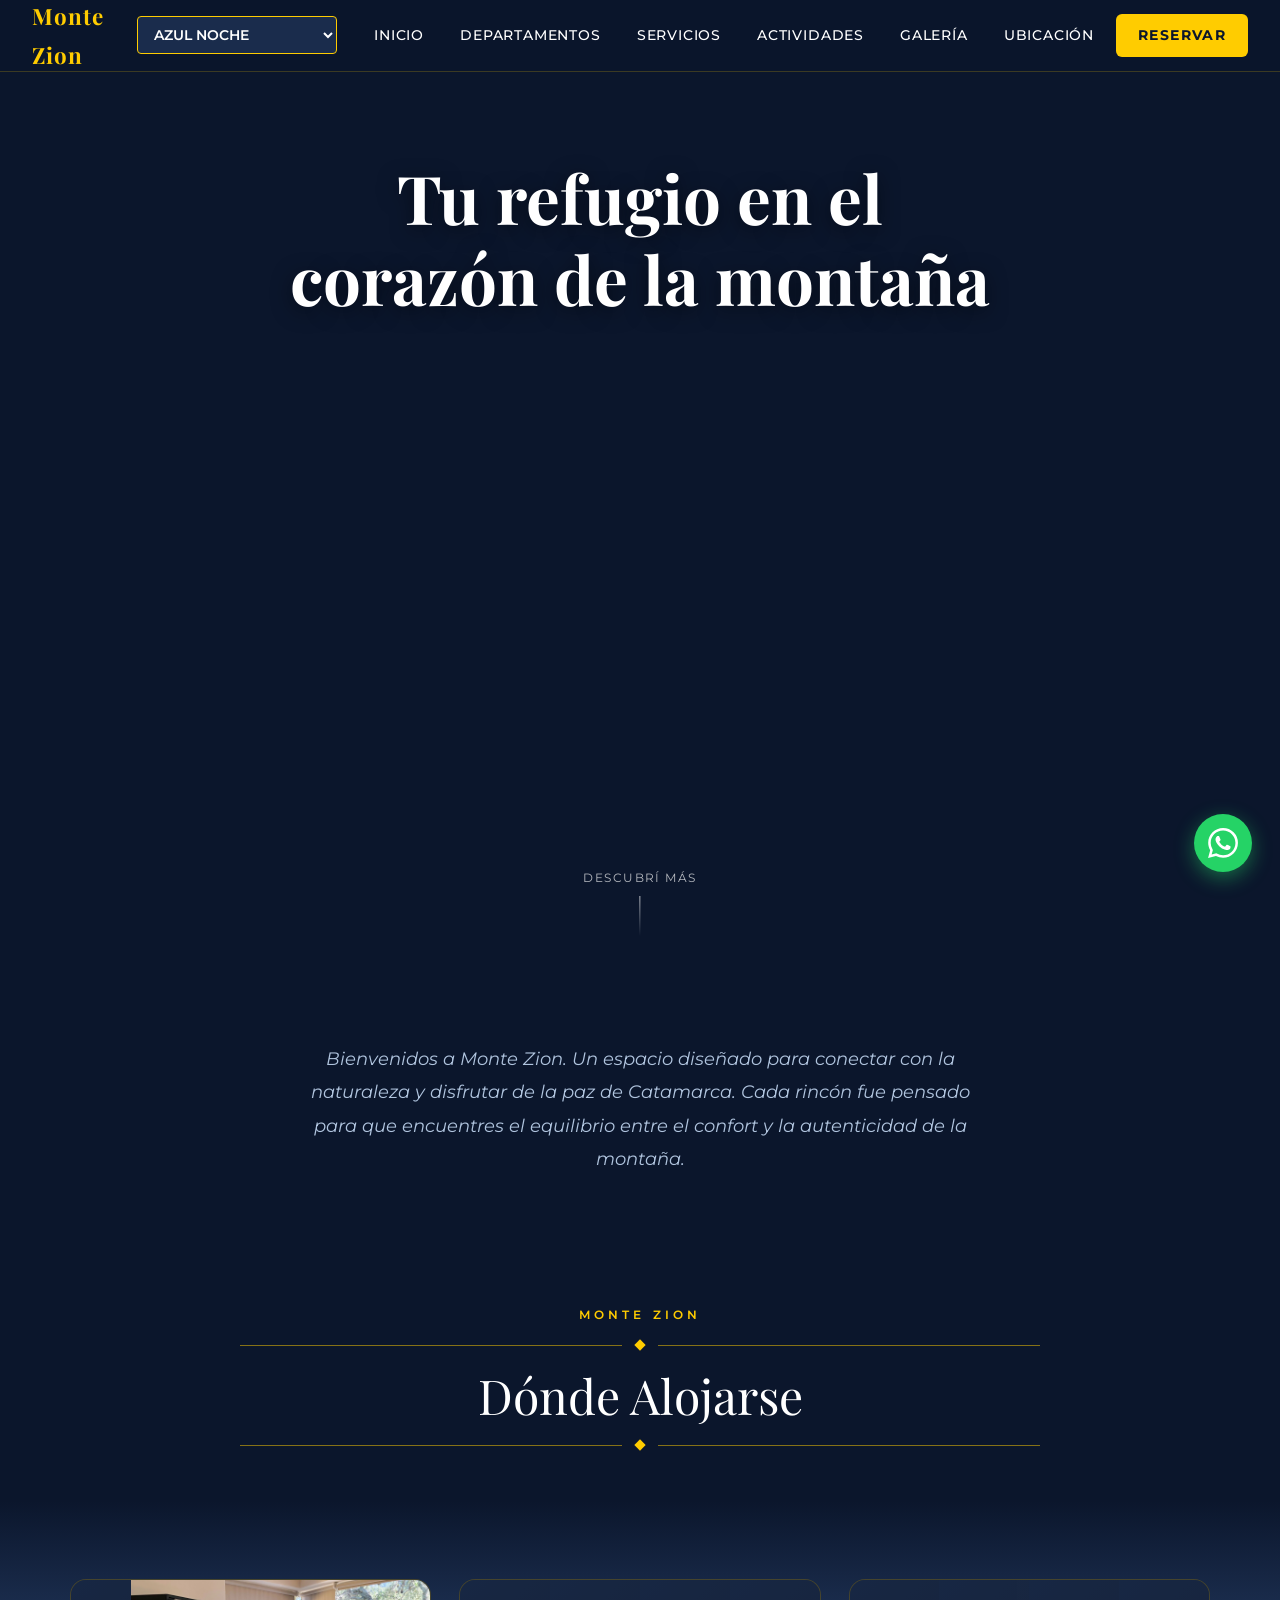
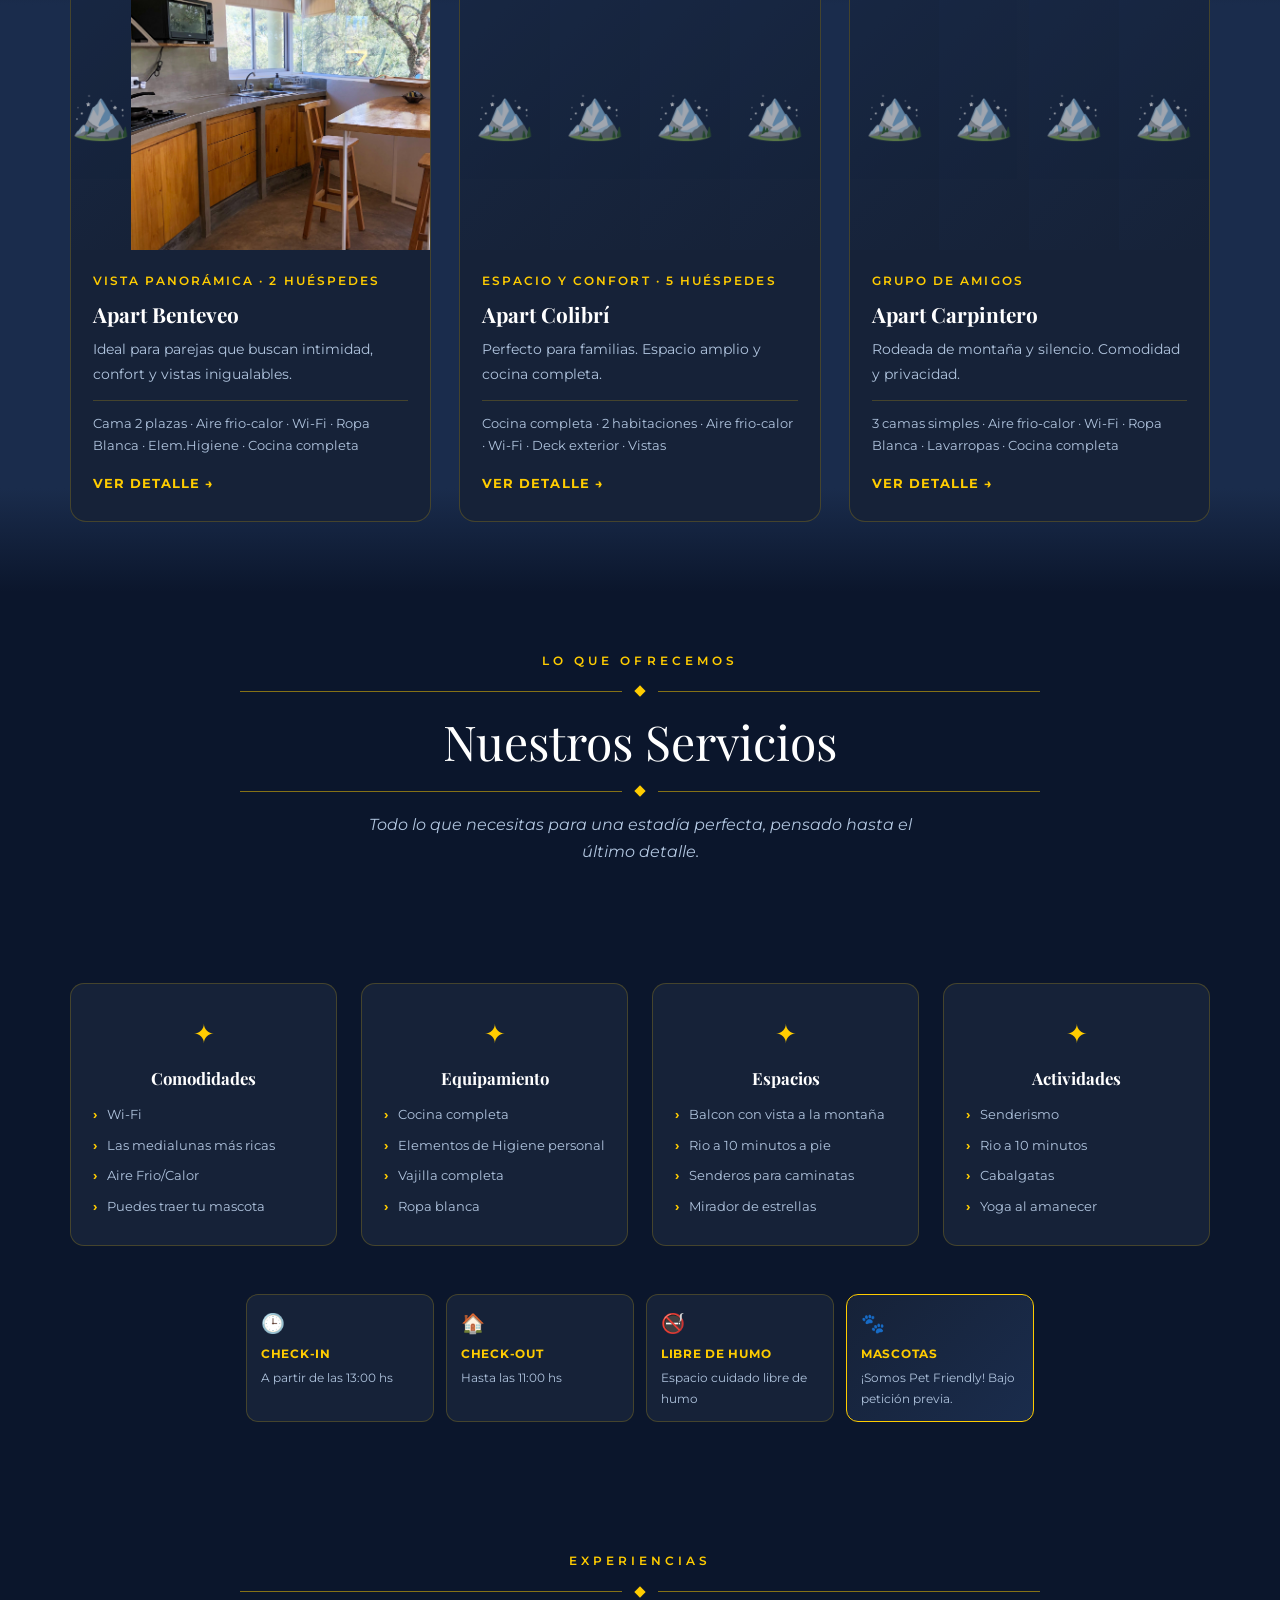
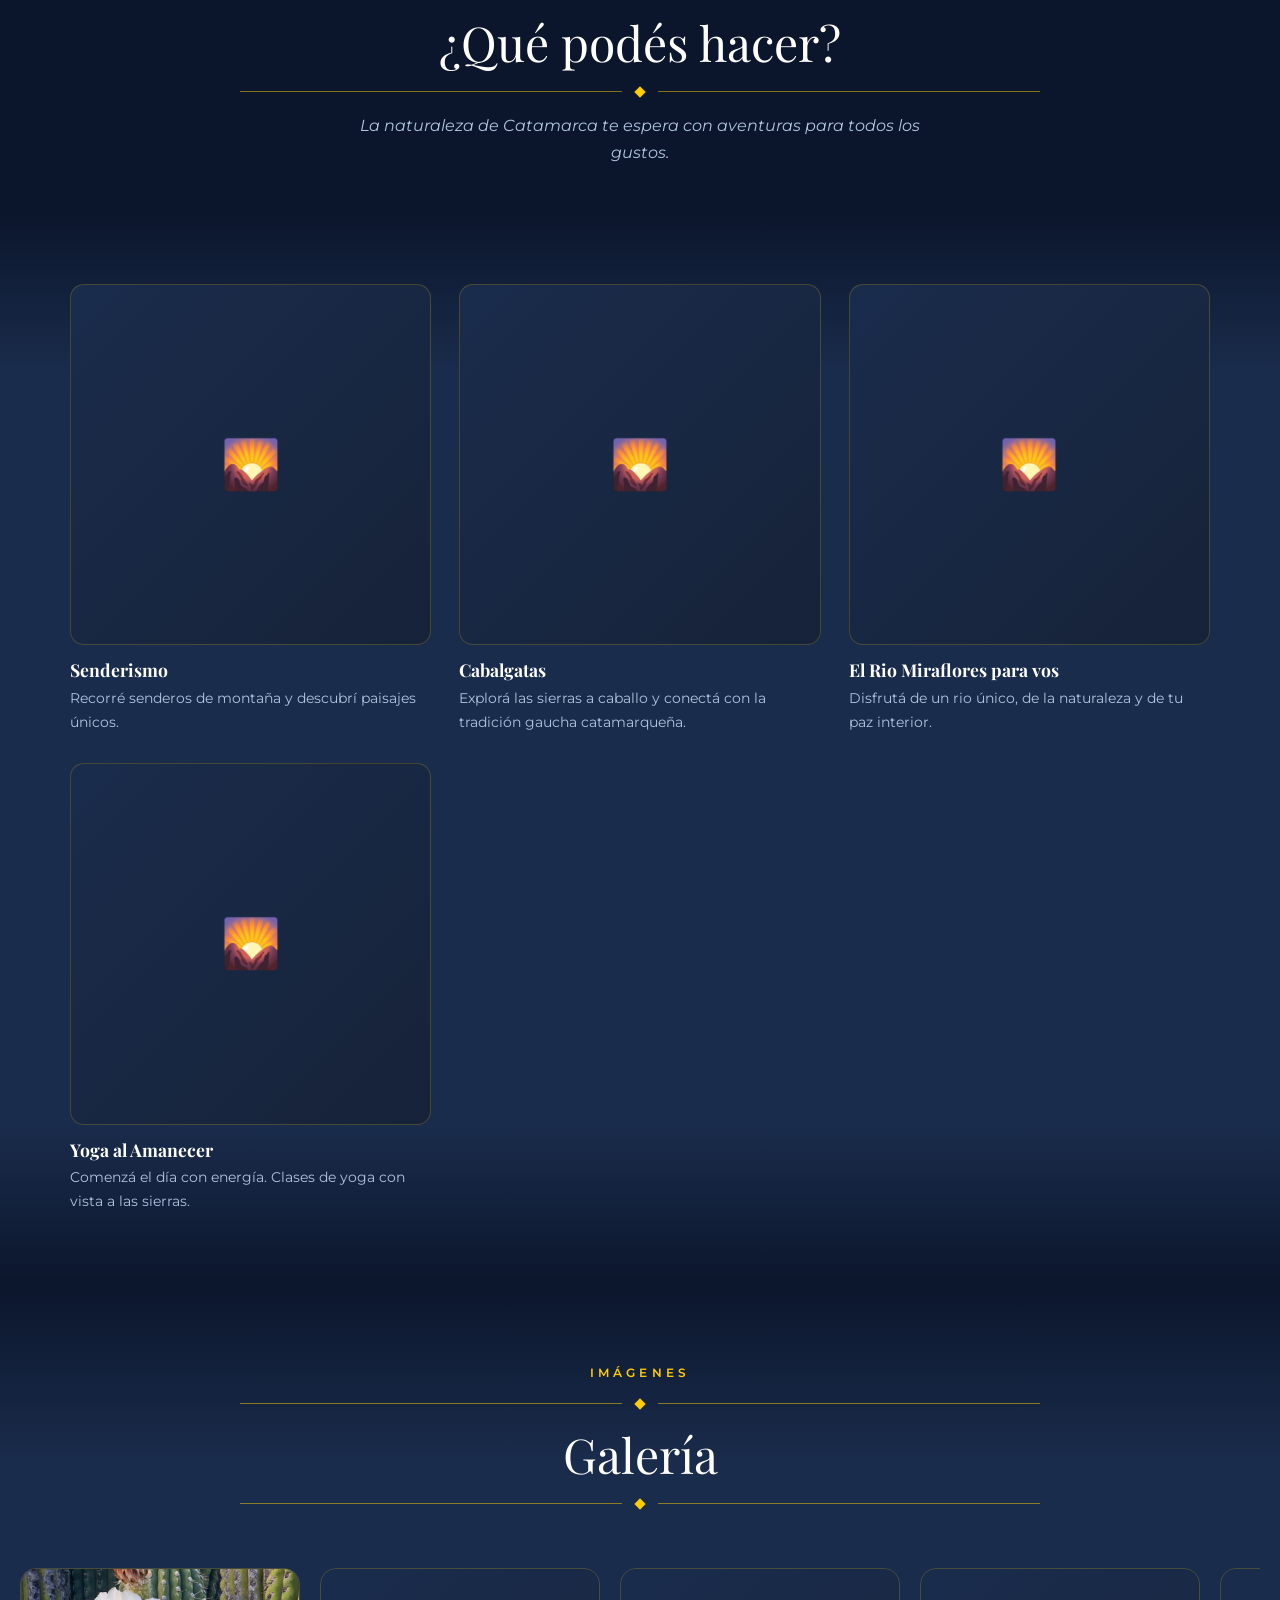
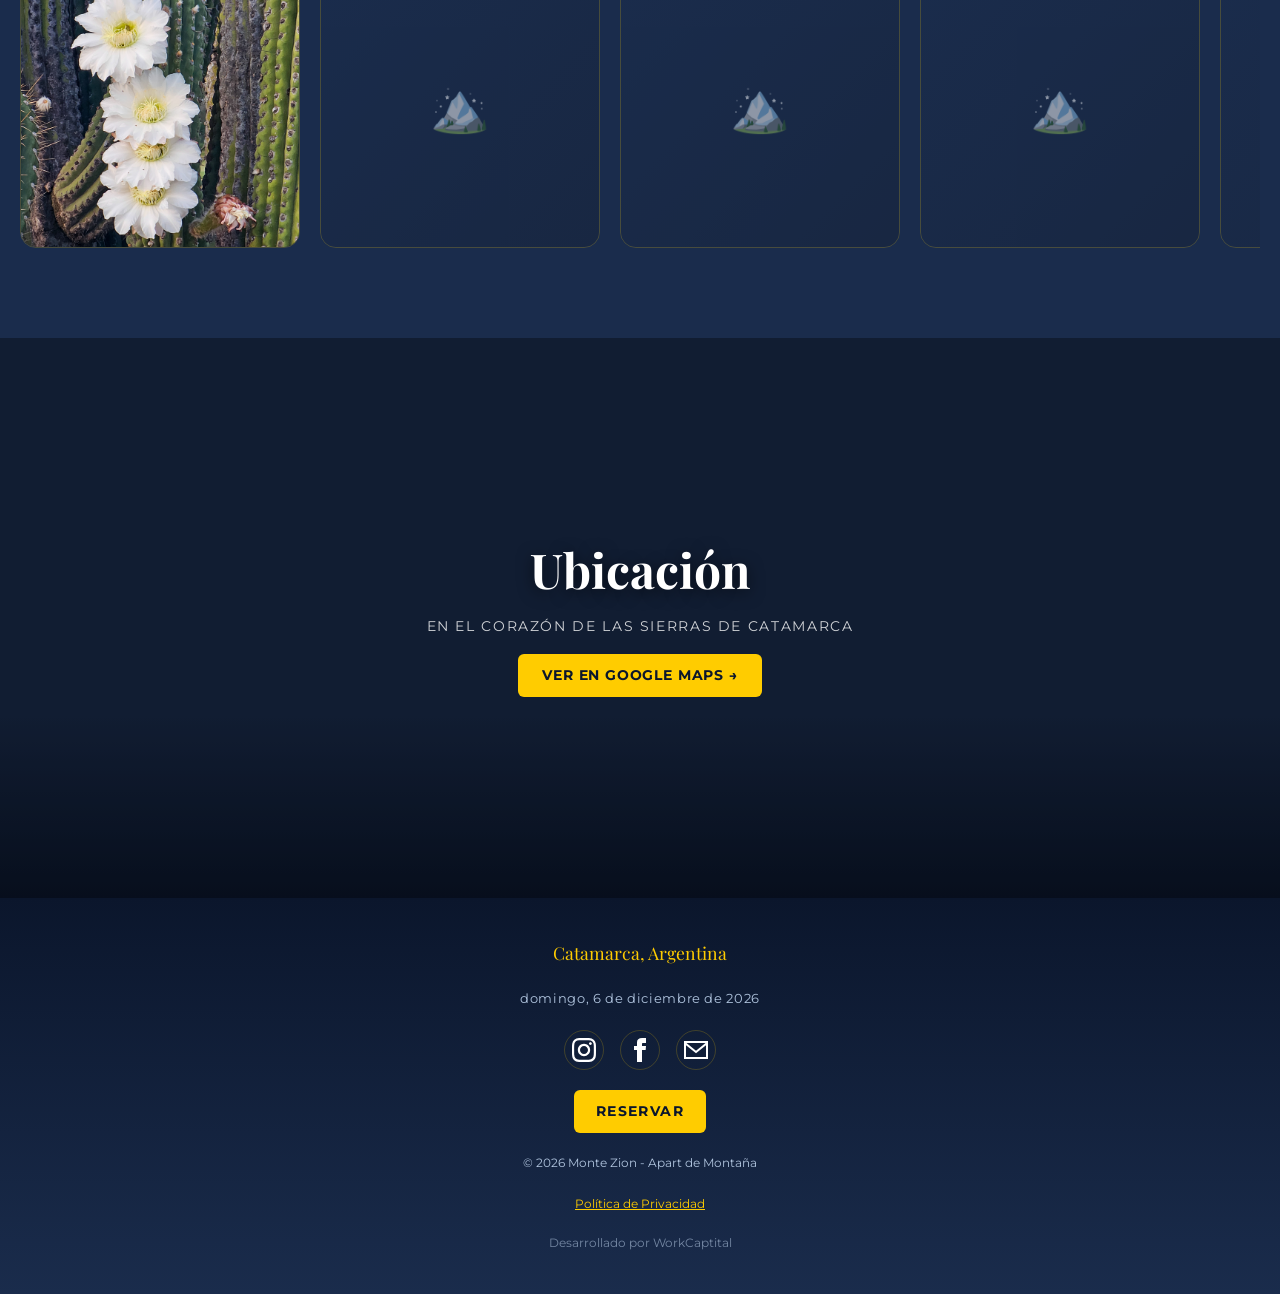
==== index.html @ 9814e6bd "2 commit" ====
<!DOCTYPE html>
<html lang="es">

<head>
    <meta charset="UTF-8">
    <meta name="viewport" content="width=device-width, initial-scale=1.0">
    <!-- SEO y Analytics se inyectan desde config.js -->
    <link rel="stylesheet" href="index.css">
    <script src="config.js"></script>
</head>

<body>

    <!-- ══════════════════════════════
       HEADER FIJO
       ══════════════════════════════ -->
    <header id="header" role="banner">
        <div id="header-logo"></div>
        <a href="#" class="btn-reservar-inline header__mobile-btn" id="header-mobile-reservar"
            aria-label="Reservar">Reservar</a>
        <nav id="header-nav" class="header__nav" role="navigation" aria-label="Menú principal"></nav>
        <button id="header-burger" class="header__burger" aria-label="Abrir menú" aria-expanded="false">
            <span></span><span></span><span></span>
        </button>
    </header>

    <main>

        <!-- ══════════════════════════════
         SECCIÓN 1: HERO VIDEO
         ══════════════════════════════ -->
        <section id="inicio" aria-label="Video principal">
            <video id="hero-video" class="hero__video" autoplay loop muted playsinline aria-hidden="true"></video>
            <script>
                // Acelerador: Inyecta el video milisegundos despues de que el navegador lee la etiqueta, sin esperar al DOM
                const v = document.getElementById('hero-video');
                v.muted = true;
                v.src = (window.innerWidth < 768) ? C.hero.video_mobile_url : C.hero.video_desktop_url;
            </script>
            <div class="hero__overlay" aria-hidden="true"></div>
            <div class="hero__content">
                <h1 id="hero-text" class="hero__text-rotativo" aria-live="polite"></h1>
            </div>
            <div class="hero__scroll-cta" aria-hidden="true">Descubrí más</div>
        </section>

        <!-- ══════════════════════════════
         SECCIÓN 2: MENSAJE BIENVENIDA
         ══════════════════════════════ -->
        <section class="section" aria-labelledby="bienvenida-titulo">
            <div class="container" style="text-align:center; max-width:700px;">
                <p id="bienvenida-mensaje"
                    style="font-size:1.1rem; color:var(--color-texto-secundario); line-height:1.9; font-style:italic;">
                </p>
            </div>
        </section>

        <!-- ══════════════════════════════
         SEPARADOR + SECCIÓN 3: APARTAMENTOS
         ══════════════════════════════ -->
        <div class="separator">
            <span class="separator__eyebrow">Monte Zion</span>
            <div class="separator__lines">
                <div class="separator__lines-diamond"></div>
            </div>
            <h2 id="bienvenida-titulo" class="separator__title"></h2>
            <div class="separator__lines">
                <div class="separator__lines-diamond"></div>
            </div>
        </div>

        <section id="apartamentos" class="section section--alt" aria-label="Nuestros apartamentos">
            <div class="container">
                <div id="apartamentos-grid" class="apartments-grid"></div>
            </div>
        </section>

        <!-- ══════════════════════════════
         SEPARADOR + SECCIÓN 4: SERVICIOS
         ══════════════════════════════ -->
        <div class="separator">
            <span class="separator__eyebrow">Lo que ofrecemos</span>
            <div class="separator__lines">
                <div class="separator__lines-diamond"></div>
            </div>
            <h2 id="servicios-titulo" class="separator__title"></h2>
            <div class="separator__lines">
                <div class="separator__lines-diamond"></div>
            </div>
            <p id="servicios-subtitulo" class="separator__subtitle"></p>
        </div>

        <section id="servicios" class="section" aria-label="Servicios">
            <div class="container">
                <div id="servicios-grid" class="services-grid"></div>
                <div id="logistica-grid" class="logistics-grid"></div>
            </div>
        </section>

        <!-- ══════════════════════════════
         SEPARADOR + SECCIÓN 5: QUÉ HACER
         ══════════════════════════════ -->
        <div class="separator">
            <span class="separator__eyebrow">Experiencias</span>
            <div class="separator__lines">
                <div class="separator__lines-diamond"></div>
            </div>
            <h2 id="quehacer-titulo" class="separator__title"></h2>
            <div class="separator__lines">
                <div class="separator__lines-diamond"></div>
            </div>
            <p id="quehacer-subtitulo" class="separator__subtitle"></p>
        </div>

        <section id="actividades" class="section section--alt" aria-label="Actividades">
            <div class="container">
                <div id="quehacer-grid" class="activities-grid"></div>
            </div>
        </section>

        <!-- ══════════════════════════════
         SECCIÓN 6: GALERÍA Y UBICACIÓN
         ══════════════════════════════ -->
        <div class="section--alt" style="padding-top: 20px;">
            <div class="separator">
                <span class="separator__eyebrow">Imágenes</span>
                <div class="separator__lines">
                    <div class="separator__lines-diamond"></div>
                </div>
                <h2 id="galeria-titulo" class="separator__title"></h2>
                <div class="separator__lines">
                    <div class="separator__lines-diamond"></div>
                </div>
            </div>

            <section id="galeria" class="section" style="padding-top:0;" aria-label="Galería de fotos">
                <div class="gallery-track-wrapper">
                    <div id="galeria-track" class="gallery-track"></div>
                </div>
            </section>

            <!-- ══════════════════════════════
         SECCIÓN 7: UBICACIÓN
         ══════════════════════════════ -->
            <section id="ubicacion" aria-label="Ubicación">
                <div id="ubicacion-wrapper" class="location-wrapper" role="link" tabindex="0"
                    aria-label="Ver en Google Maps">
                    <video id="ubicacion-video" class="location-video" autoplay loop muted playsinline
                        aria-hidden="true">
                        <source src="" type="video/mp4">
                    </video>
                    <div class="location-overlay">
                        <h2 id="ubicacion-titulo" class="location-overlay__title"></h2>
                        <p id="ubicacion-subtitulo" class="location-overlay__sub"></p>
                        <a id="ubicacion-cta" class="location-overlay__cta" href="#" target="_blank"
                            rel="noopener noreferrer"></a>
                    </div>
                </div>
            </section>
        </div>

    </main>

    <!-- ══════════════════════════════
       FOOTER
       ══════════════════════════════ -->
    <footer id="footer" role="contentinfo">
        <div class="footer__inner">
            <p class="footer__city" id="footer-ciudad"></p>
            <p class="footer__date" id="footer-fecha"></p>
            <div class="footer__socials" id="footer-socials"></div>
            <div class="footer__actions">
                <a href="#" class="btn-reservar-inline btn-reservar" id="footer-reservar">Reservar</a>
            </div>
            <p class="footer__copyright" id="footer-copyright"></p>
            <a href="#" class="footer__privacy" id="footer-privacidad"></a>
            <p class="footer__dev" id="footer-dev"></p>
        </div>
    </footer>

    <!-- ══════════════════════════════
       WHATSAPP FLOTANTE
       ══════════════════════════════ -->
    <a id="whatsapp-fab" href="#" target="_blank" rel="noopener noreferrer" aria-label="Escribinos por WhatsApp"></a>

    <!-- Scripts al final -->
    <script src="js/app.js"></script>

</body>

</html>
---- index.css ----
/* ============================================================
   MONTE ZION - APART DE MONTAÑA
   DESIGN SYSTEM — index.css
   ============================================================
   Variables CSS se asignan dinámicamente desde config.js en :root
   según la paleta activa. Este archivo solo define las reglas que
   consumen esas variables.
   ============================================================ */

/* ── GOOGLE FONTS (se cargan también por JS para el tema Atardecer) ── */
@import url('https://fonts.googleapis.com/css2?family=Playfair+Display:ital,wght@0,400;0,700;1,400&family=Lora:ital,wght@0,400;0,600;1,400&family=Montserrat:wght@300;400;500;600;700&family=Quicksand:wght@400;500;600;700&display=swap');

/* ── RESET & BASE ─────────────────────────────────────────── */
*,
*::before,
*::after {
  box-sizing: border-box;
  margin: 0;
  padding: 0;
}

html {
  scroll-behavior: smooth;
  scroll-padding-top: 80px;
}

body {
  background-color: var(--color-fondo-general);
  color: var(--color-texto-principal);
  font-family: var(--fuente-cuerpo);
  line-height: 1.7;
  overflow-x: hidden;
  transition: background-color 0.4s ease, color 0.4s ease;
}

img {
  display: block;
  max-width: 100%;
  height: auto;
}

a {
  text-decoration: none;
  color: inherit;
}

ul {
  list-style: none;
}

/* ── TIPOGRAFÍA ───────────────────────────────────────────── */
h1,
h2,
h3,
h4 {
  font-family: var(--fuente-titulos);
  line-height: 1.25;
  color: var(--color-texto-principal);
}

.text-accent {
  color: var(--color-acento);
}

.text-secondary {
  color: var(--color-texto-secundario);
}

/* ── SEPARADOR NEMACOLIN ──────────────────────────────────── */
.separator {
  display: flex;
  flex-direction: column;
  align-items: center;
  gap: 12px;
  padding: 60px 20px 48px;
  text-align: center;
}

.separator__eyebrow {
  font-family: var(--fuente-cuerpo);
  font-size: 0.72rem;
  font-weight: 600;
  letter-spacing: 0.35em;
  text-transform: uppercase;
  color: var(--color-acento);
}

.separator__title {
  font-family: var(--fuente-titulos);
  font-size: clamp(1.8rem, 4vw, 3rem);
  font-weight: 400;
  color: var(--color-texto-principal);
}

.separator__lines {
  display: flex;
  align-items: center;
  gap: 14px;
  width: 100%;
  max-width: 800px;
  margin: 4px 0;
}

@media (max-width: 768px) {
  .separator__lines {
    max-width: 320px;
  }
}

.separator__lines::before,
.separator__lines::after {
  content: '';
  flex: 1;
  height: 1px;
  background: var(--color-separador-linea);
  opacity: 0.5;
}

.separator__lines-diamond {
  width: 8px;
  height: 8px;
  background: var(--color-acento);
  transform: rotate(45deg);
  flex-shrink: 0;
}

.separator__subtitle {
  max-width: 560px;
  font-size: 1rem;
  color: var(--color-texto-secundario);
  font-style: italic;
}

/* ── SECCIÓN GENÉRICA ─────────────────────────────────────── */
.section {
  padding: 70px 20px;
}

.section--alt {
  background: linear-gradient(to bottom,
      var(--color-fondo-general) 0%,
      var(--color-fondo-secundario) 15%,
      var(--color-fondo-secundario) 85%,
      var(--color-fondo-general) 100%);
}

.container {
  max-width: 1180px;
  margin: 0 auto;
  padding: 0 20px;
}

/* ═══════════════════════════════════════════════════════════
   HEADER
   ═══════════════════════════════════════════════════════════ */
#header {
  position: fixed;
  top: 0;
  left: 0;
  right: 0;
  z-index: 1000;
  background: var(--color-header-bg);
  backdrop-filter: blur(12px);
  -webkit-backdrop-filter: blur(12px);
  border-bottom: 1px solid var(--color-borde);
  padding: 0 32px;
  height: 72px;
  display: flex;
  align-items: center;
  justify-content: space-between;
  transition: all 0.3s ease;
}

#header.scrolled {
  box-shadow: 0 4px 30px rgba(0, 0, 0, 0.4);
}

.header__logo {
  height: 66px;
  width: auto;
  object-fit: contain;
  cursor: pointer;
  transition: opacity 0.2s;
}

.header__logo:hover {
  opacity: 0.85;
}

.header__logo-text {
  font-family: var(--fuente-titulos);
  font-size: 1.4rem;
  font-weight: 700;
  color: var(--color-acento);
  letter-spacing: 0.04em;
}

.header__nav {
  display: flex;
  align-items: center;
  gap: 8px;
}

.nav__link {
  font-size: 0.85rem;
  font-weight: 500;
  letter-spacing: 0.06em;
  text-transform: uppercase;
  color: var(--color-texto-principal);
  padding: 8px 14px;
  border-radius: 4px;
  transition: color 0.2s, background 0.2s;
  white-space: nowrap;
}

.nav__link:hover {
  color: var(--color-acento);
  background: rgba(255, 255, 255, 0.05);
}

/* ── BOTÓN RESERVAR (con animación de respiro) ───────────── */
.btn-reservar,
.btn-reservar-inline {
  position: relative;
  overflow: hidden;
  display: inline-flex;
  align-items: center;
  justify-content: center;
  gap: 8px;
  font-family: var(--fuente-cuerpo);
  font-size: 0.85rem;
  font-weight: 700;
  letter-spacing: 0.1em;
  text-transform: uppercase;
  color: var(--color-boton-reserva-texto) !important;
  background: var(--color-boton-reserva-fondo);
  border: none;
  border-radius: 6px;
  padding: 10px 22px;
  cursor: pointer;
  text-decoration: none;
  transition: transform 0.2s ease, background 0.2s ease, box-shadow 0.2s;
  /* Animación pulse (latido whatsapp) */
  animation: wa-pulse-reserve 2.8s infinite;
}

/* Efecto de brillo (shimmer) que recorre el botón */
.btn-reservar::after,
.btn-reservar-inline::after {
  content: '';
  position: absolute;
  top: 0;
  left: -100%;
  width: 60%;
  height: 100%;
  background: linear-gradient(90deg,
      transparent 0%,
      rgba(255, 255, 255, 0.4) 50%,
      transparent 100%);
  animation: btn-shimmer 3.5s infinite;
  pointer-events: none;
}

.header__mobile-btn {
  display: none;
}

.btn-reservar:hover,
.btn-reservar-inline:hover {
  transform: translateY(-2px) scale(1.03);
  background: var(--color-acento-hover);
  animation: none;
  box-shadow: 0 8px 25px var(--color-boton-reserva-glow);
}

@keyframes wa-pulse-reserve {
  0% {
    box-shadow: 0 0 0 0 var(--color-boton-reserva-glow);
  }

  60% {
    box-shadow: 0 0 0 20px rgba(0, 0, 0, 0);
  }

  100% {
    box-shadow: 0 0 0 0 rgba(0, 0, 0, 0);
  }
}

@keyframes btn-shimmer {
  0% {
    left: -100%;
  }

  20% {
    left: 160%;
  }

  100% {
    left: 160%;
  }
}

/* ── Botón genérico secundario ───────────────────────────── */
.btn-secondary {
  display: inline-flex;
  align-items: center;
  gap: 8px;
  font-family: var(--fuente-cuerpo);
  font-size: 0.9rem;
  font-weight: 600;
  letter-spacing: 0.05em;
  color: var(--color-acento);
  background: transparent;
  border: 1.5px solid var(--color-acento);
  border-radius: 6px;
  padding: 10px 24px;
  cursor: pointer;
  text-decoration: none;
  transition: all 0.2s ease;
}

.btn-secondary:hover {
  background: var(--color-acento);
  color: var(--color-boton-reserva-texto);
  transform: translateY(-2px);
}

/* ── Hamburger (mobile) ───────────────────────────────────── */
.header__burger {
  display: none;
  flex-direction: column;
  gap: 5px;
  cursor: pointer;
  padding: 4px;
  background: none;
  border: none;
}

.header__burger span {
  display: block;
  width: 26px;
  height: 2px;
  background: var(--color-acento);
  border-radius: 2px;
  transition: all 0.3s;
}


/* ═══════════════════════════════════════════════════════════
   HERO VIDEO
   ═══════════════════════════════════════════════════════════ */
#inicio {
  position: relative;
  height: 100svh;
  min-height: 560px;
  overflow: hidden;
  display: flex;
  align-items: center;
  justify-content: center;
}

.hero__video {
  position: absolute;
  inset: 0;
  width: 100%;
  height: 100%;
  object-fit: cover;
  z-index: 0;
}

.hero__overlay {
  position: absolute;
  inset: 0;
  background: var(--color-overlay-hero);
  z-index: 1;
}

.hero__content {
  position: absolute;
  top: 85px;
  left: 50%;
  transform: translateX(-50%);
  width: 100%;
  z-index: 2;
  text-align: center;
  padding: 0 20px;
  max-width: 760px;
}

.hero__text-rotativo {
  font-family: var(--fuente-titulos);
  font-size: clamp(2rem, 6vw, 4.2rem);
  font-weight: 700;
  color: #ffffff;
  text-shadow: 0 4px 20px rgba(0, 0, 0, 0.5);
  line-height: 1.2;
  opacity: 0;
  transition: opacity 0.8s ease;
}

.hero__text-rotativo.visible {
  opacity: 1;
}

.hero__scroll-cta {
  position: absolute;
  bottom: 36px;
  left: 50%;
  transform: translateX(-50%);
  z-index: 2;
  display: flex;
  flex-direction: column;
  align-items: center;
  gap: 8px;
  color: rgba(255, 255, 255, 0.7);
  font-size: 0.75rem;
  letter-spacing: 0.12em;
  text-transform: uppercase;
  animation: hero-bounce 2s infinite;
}

.hero__scroll-cta::after {
  content: '';
  width: 1px;
  height: 40px;
  background: linear-gradient(to bottom, rgba(255, 255, 255, 0.7), transparent);
}

@keyframes hero-bounce {

  0%,
  100% {
    transform: translateX(-50%) translateY(0);
  }

  50% {
    transform: translateX(-50%) translateY(6px);
  }
}


/* ═══════════════════════════════════════════════════════════
   TARJETAS APARTAMENTOS
   ═══════════════════════════════════════════════════════════ */
.apartments-grid {
  display: grid;
  grid-template-columns: repeat(3, 1fr);
  gap: 28px;
  margin-top: 8px;
}

.apartment-card {
  background: var(--color-fondo-tarjeta);
  border-radius: 16px;
  overflow: hidden;
  border: 1px solid var(--color-borde);
  cursor: pointer;
  transition: transform 0.3s ease, box-shadow 0.3s ease;
  display: flex;
  flex-direction: column;
  text-decoration: none;
  color: inherit;
}

.apartment-card:hover {
  transform: translateY(-8px);
  box-shadow: 0 24px 60px rgba(0, 0, 0, 0.35);
}

.apartment-card__photo {
  width: 100%;
  aspect-ratio: 4 / 3;
  object-fit: cover;
  flex-shrink: 0;
}

.apartment-card__gallery {
  width: 100%;
  aspect-ratio: 4 / 3;
  overflow: hidden;
  position: relative;
  flex-shrink: 0;
}

.apartment-card__gallery-track {
  display: flex;
  height: 100%;
  transition: transform 0.5s ease-in-out;
}

.apartment-card__gallery-photo {
  flex: 0 0 100%;
  width: 100%;
  height: 100%;
  object-fit: cover;
}

.apartment-card__photo-placeholder {
  width: 100%;
  aspect-ratio: 4 / 3;
  background: linear-gradient(135deg, var(--color-fondo-secundario), var(--color-fondo-tarjeta));
  display: flex;
  align-items: center;
  justify-content: center;
  font-size: 3rem;
  opacity: 0.6;
}

.apartment-card__body {
  padding: 22px 22px 26px;
  flex: 1;
  display: flex;
  flex-direction: column;
  gap: 10px;
}

.apartment-card__subtitle {
  font-size: 0.72rem;
  font-weight: 600;
  letter-spacing: 0.18em;
  text-transform: uppercase;
  color: var(--color-acento);
}

.apartment-card__title {
  font-family: var(--fuente-titulos);
  font-size: 1.3rem;
  font-weight: 700;
  color: var(--color-texto-principal);
}

.apartment-card__desc {
  font-size: 0.9rem;
  color: var(--color-texto-secundario);
  flex: 1;
}

.apartment-card__amenities {
  font-size: 0.8rem;
  color: var(--color-texto-secundario);
  border-top: 1px solid var(--color-borde);
  padding-top: 12px;
  margin-top: 4px;
}

.apartment-card__cta {
  display: inline-flex;
  align-items: center;
  gap: 6px;
  font-size: 0.8rem;
  font-weight: 700;
  letter-spacing: 0.08em;
  text-transform: uppercase;
  color: var(--color-acento);
  margin-top: 6px;
  transition: gap 0.2s;
}

.apartment-card:hover .apartment-card__cta {
  gap: 10px;
}


/* ═══════════════════════════════════════════════════════════
   SERVICIOS
   ═══════════════════════════════════════════════════════════ */
.services-grid {
  display: grid;
  grid-template-columns: repeat(4, 1fr);
  gap: 24px;
  margin-bottom: 48px;
}

.service-card {
  background: var(--color-fondo-tarjeta);
  border: 1px solid var(--color-borde);
  border-radius: 14px;
  padding: 28px 22px;
  text-align: center;
  transition: transform 0.3s, box-shadow 0.3s;
}

.service-card:hover {
  transform: translateY(-5px);
  box-shadow: 0 16px 40px rgba(0, 0, 0, 0.25);
}

.service-card__icon {
  font-size: 1.6rem;
  color: var(--color-acento);
  margin-bottom: 12px;
  letter-spacing: -0.05em;
}

.service-card__title {
  font-family: var(--fuente-titulos);
  font-size: 1.05rem;
  margin-bottom: 14px;
  color: var(--color-texto-principal);
}

.service-card__list {
  display: flex;
  flex-direction: column;
  gap: 8px;
}

.service-card__item {
  position: relative;
  font-size: 0.83rem;
  color: var(--color-texto-secundario);
  padding-left: 14px;
  text-align: left;
}

.service-card__item::before {
  content: '›';
  position: absolute;
  left: 0;
  color: var(--color-acento);
  font-weight: 700;
}

/* micro-tarjetas logísticas */
.logistics-grid {
  display: flex;
  justify-content: center;
  flex-wrap: wrap;
  gap: 12px;
  max-width: 800px;
  margin: 40px auto 0;
}

.logistics-card {
  background: var(--color-fondo-tarjeta);
  border: 1px solid var(--color-borde);
  border-radius: 12px;
  padding: 12px 14px;
  display: flex;
  flex-direction: column;
  gap: 4px;
  transition: transform 0.2s;
  flex: 0 1 calc(25% - 12px);
  min-width: 140px;
}

.logistics-card:hover {
  transform: translateY(-3px);
}

.logistics-card--pet {
  border-color: var(--color-acento);
  background: linear-gradient(135deg, var(--color-fondo-tarjeta), var(--color-fondo-secundario));
}

.logistics-card__icon {
  font-size: 1.2rem;
}

.logistics-card__title {
  font-weight: 700;
  font-size: 0.75rem;
  color: var(--color-acento);
  text-transform: uppercase;
  letter-spacing: 0.06em;
}

.logistics-card__text {
  font-size: 0.75rem;
  color: var(--color-texto-secundario);
}


/* ═══════════════════════════════════════════════════════════
   QUÉ HACER
   ═══════════════════════════════════════════════════════════ */
.activities-grid {
  display: grid;
  grid-template-columns: repeat(3, 1fr);
  gap: 28px;
}

.activity-card {
  display: flex;
  flex-direction: column;
  gap: 14px;
}

.activity-card__photo {
  width: 100%;
  aspect-ratio: 1 / 1;
  object-fit: cover;
  border-radius: 14px;
  border: 1px solid var(--color-borde);
  transition: transform 0.3s, box-shadow 0.3s;
}

.activity-card:hover .activity-card__photo {
  transform: scale(1.02);
  box-shadow: 0 16px 40px rgba(0, 0, 0, 0.3);
}

.activity-card__photo-placeholder {
  width: 100%;
  aspect-ratio: 1 / 1;
  background: linear-gradient(135deg, var(--color-fondo-secundario), var(--color-fondo-tarjeta));
  border-radius: 14px;
  display: flex;
  align-items: center;
  justify-content: center;
  font-size: 3rem;
  border: 1px solid var(--color-borde);
}

.activity-card__title {
  font-family: var(--fuente-titulos);
  font-size: 1.1rem;
}

.activity-card__desc {
  font-size: 0.88rem;
  color: var(--color-texto-secundario);
  margin-top: -8px;
}


/* ═══════════════════════════════════════════════════════════
   GALERÍA (scroll horizontal circular)
   ═══════════════════════════════════════════════════════════ */
.gallery-track-wrapper {
  position: relative;
  overflow: hidden;
  padding: 8px 0 20px;
  cursor: grab;
}

.gallery-track-wrapper:active {
  cursor: grabbing;
}

.gallery-track {
  display: flex;
  gap: 20px;
  animation: gallery-scroll 30s linear infinite;
  width: max-content;
}

.gallery-track-wrapper:hover .gallery-track {
  animation-play-state: paused;
}

@keyframes gallery-scroll {
  0% {
    transform: translateX(0);
  }

  100% {
    transform: translateX(-50%);
  }
}

.gallery-card {
  flex-shrink: 0;
  width: 280px;
  height: 280px;
  border-radius: 16px;
  overflow: hidden;
  border: 1px solid var(--color-borde);
  transition: transform 0.3s, box-shadow 0.3s;
  cursor: pointer;
}

.gallery-card:hover {
  transform: scale(1.04);
  box-shadow: 0 16px 40px rgba(0, 0, 0, 0.35);
}

.gallery-card:active {
  transform: scale(1.06);
}

/* ── Lightbox Galería ── */
.lightbox {
  position: fixed;
  inset: 0;
  background: var(--color-header-bg);
  z-index: 99999;
  display: flex;
  align-items: center;
  justify-content: center;
  opacity: 0;
  pointer-events: none;
  transition: opacity 0.3s;
}

.lightbox.open {
  opacity: 1;
  pointer-events: all;
  backdrop-filter: blur(10px);
}

.lightbox img {
  max-width: 90%;
  max-height: 90vh;
  border-radius: 8px;
  object-fit: contain;
  box-shadow: 0 10px 40px rgba(0, 0, 0, 0.8);
}

.lightbox-close {
  position: absolute;
  top: 20px;
  right: 30px;
  font-size: 40px;
  color: var(--color-texto-principal);
  cursor: pointer;
  line-height: 1;
  z-index: 2;
}

.gallery-card img,
.gallery-card__placeholder {
  width: 100%;
  height: 100%;
  object-fit: cover;
}

.gallery-card__placeholder {
  background: linear-gradient(135deg, var(--color-fondo-secundario), var(--color-fondo-tarjeta));
  display: flex;
  align-items: center;
  justify-content: center;
  font-size: 3rem;
  opacity: 0.5;
}


/* ═══════════════════════════════════════════════════════════
   UBICACIÓN
   ═══════════════════════════════════════════════════════════ */
#ubicacion {
  padding: 0;
}

.location-wrapper {
  position: relative;
  width: 100%;
  aspect-ratio: 16 / 7;
  overflow: hidden;
  cursor: pointer;
}

.location-video {
  width: 100%;
  height: 100%;
  object-fit: cover;
  display: block;
}

.location-overlay {
  position: absolute;
  inset: 0;
  background: rgba(0, 0, 0, 0.35);
  display: flex;
  flex-direction: column;
  align-items: center;
  justify-content: center;
  gap: 16px;
  transition: background 0.3s;
}

.location-overlay:hover {
  background: rgba(0, 0, 0, 0.5);
}

.location-overlay__title {
  font-family: var(--fuente-titulos);
  font-size: clamp(1.6rem, 4vw, 3rem);
  color: #fff;
  text-shadow: 0 3px 16px rgba(0, 0, 0, 0.6);
  text-align: center;
}

.location-overlay__sub {
  font-size: 0.85rem;
  letter-spacing: 0.12em;
  text-transform: uppercase;
  color: rgba(255, 255, 255, 0.8);
}

.location-overlay__cta {
  display: inline-flex;
  align-items: center;
  gap: 8px;
  background: var(--color-boton-reserva-fondo);
  color: var(--color-boton-reserva-texto);
  font-weight: 700;
  font-size: 0.85rem;
  padding: 10px 24px;
  border-radius: 6px;
  letter-spacing: 0.06em;
  text-transform: uppercase;
  transition: transform 0.2s, box-shadow 0.2s;
}

.location-overlay__cta:hover {
  transform: translateY(-2px);
  box-shadow: 0 8px 24px var(--color-boton-reserva-glow);
}

/* Location placeholder (quando no hay video) */
.location-placeholder {
  width: 100%;
  aspect-ratio: 16 / 7;
  background: radial-gradient(ellipse at center, var(--color-fondo-secundario), var(--color-fondo-general));
  position: relative;
  cursor: pointer;
  overflow: hidden;
  display: flex;
  align-items: center;
  justify-content: center;
}


/* ═══════════════════════════════════════════════════════════
   FOOTER
   ═══════════════════════════════════════════════════════════ */
#footer {
  background: linear-gradient(to bottom, var(--color-fondo-general) 0%, var(--color-fondo-secundario) 100%);
  padding: 60px 20px 40px;
  border-top: none;
  padding: 40px 20px;
}

.footer__inner {
  max-width: 1180px;
  margin: 0 auto;
  display: flex;
  flex-direction: column;
  align-items: center;
  gap: 20px;
  text-align: center;
}

.footer__city {
  font-family: var(--fuente-titulos);
  font-size: 1.1rem;
  color: var(--color-acento);
}

.footer__date {
  font-size: 0.8rem;
  color: var(--color-texto-secundario);
  letter-spacing: 0.05em;
}

.footer__socials {
  display: flex;
  align-items: center;
  gap: 16px;
}

.footer__social-link {
  width: 40px;
  height: 40px;
  border-radius: 50%;
  border: 1.5px solid var(--color-borde);
  display: flex;
  align-items: center;
  justify-content: center;
  font-size: 1.1rem;
  color: var(--color-texto-principal);
  transition: all 0.2s;
}

.footer__social-link:hover {
  border-color: var(--color-acento);
  color: var(--color-acento);
  transform: translateY(-2px);
}

.footer__actions {
  display: flex;
  align-items: center;
  gap: 14px;
  flex-wrap: wrap;
  justify-content: center;
}

.footer__copyright {
  font-size: 0.75rem;
  color: var(--color-texto-secundario);
}

.footer__dev {
  font-size: 0.72rem;
  color: var(--color-texto-secundario);
  opacity: 0.6;
}

.footer__privacy {
  font-size: 0.78rem;
  color: var(--color-acento);
  text-decoration: underline;
  transition: opacity 0.2s;
}

.footer__privacy:hover {
  opacity: 0.75;
}


/* ═══════════════════════════════════════════════════════════
   BOTÓN WHATSAPP FLOTANTE
   ═══════════════════════════════════════════════════════════ */
#whatsapp-fab {
  position: fixed;
  bottom: 28px;
  right: 28px;
  z-index: 999;
  width: 58px;
  height: 58px;
  border-radius: 50%;
  background: #25D366;
  display: flex;
  align-items: center;
  justify-content: center;
  box-shadow: 0 6px 20px rgba(37, 211, 102, 0.45);
  transition: transform 0.2s, box-shadow 0.2s;
  text-decoration: none;
  animation: wa-pulse 2.8s infinite;
}

#whatsapp-fab:hover {
  transform: scale(1.1);
  box-shadow: 0 10px 30px rgba(37, 211, 102, 0.6);
  animation: none;
}

#whatsapp-fab svg {
  width: 30px;
  height: 30px;
  fill: #ffffff;
}

@keyframes wa-pulse {
  0% {
    box-shadow: 0 0 0 0 rgba(37, 211, 102, 0.5);
  }

  60% {
    box-shadow: 0 0 0 14px rgba(37, 211, 102, 0);
  }

  100% {
    box-shadow: 0 0 0 0 rgba(37, 211, 102, 0);
  }
}

@media (max-width: 768px) {
  #whatsapp-fab {
    width: 48px;
    height: 48px;
    bottom: 20px;
    right: 20px;
  }

  #whatsapp-fab svg {
    width: 24px;
    height: 24px;
  }
}


/* ═══════════════════════════════════════════════════════════
   PÁGINA DETALLE APARTAMENTO
   ═══════════════════════════════════════════════════════════ */
.detail-hero {
  position: relative;
  height: 65vh;
  min-height: 420px;
  overflow: hidden;
  display: flex;
  align-items: flex-end;
}

.detail-hero__photo {
  position: absolute;
  inset: 0;
  width: 100%;
  height: 100%;
  object-fit: cover;
}

.detail-hero__overlay {
  position: absolute;
  inset: 0;
  background: linear-gradient(to top, rgba(0, 0, 0, 0.75) 0%, transparent 55%);
}

.detail-hero__content {
  position: relative;
  z-index: 1;
  padding: 40px 48px;
  color: #fff;
  width: 100%;
}

.detail-hero__eyebrow {
  font-size: 0.72rem;
  letter-spacing: 0.25em;
  text-transform: uppercase;
  color: var(--color-acento);
  margin-bottom: 10px;
}

.detail-hero__title {
  font-family: var(--fuente-titulos);
  font-size: clamp(2rem, 5vw, 3.5rem);
  font-weight: 700;
  text-shadow: 0 3px 12px rgba(0, 0, 0, 0.5);
}

.detail-section {
  padding: 70px 48px;
  display: grid;
  grid-template-columns: 1fr 1fr;
  gap: 60px;
  align-items: start;
  max-width: 1180px;
  margin: 0 auto;
}

.detail-info {
  display: flex;
  flex-direction: column;
  align-items: flex-start;
  text-align: left;
}

.detail-info__tech {
  display: flex;
  align-items: center;
  gap: 8px;
  font-size: 0.82rem;
  font-weight: 600;
  letter-spacing: 0.06em;
  color: var(--color-acento);
  text-transform: uppercase;
  margin-bottom: 18px;
  padding-bottom: 18px;
  border-bottom: 1px solid var(--color-borde);
}

.detail-info__title {
  font-family: var(--fuente-titulos);
  font-size: clamp(1.6rem, 3vw, 2.4rem);
  margin-bottom: 20px;
}

.detail-info__desc {
  font-size: 1rem;
  color: var(--color-texto-secundario);
  line-height: 1.8;
  margin-bottom: 32px;
}

/* 6-icon grid for apartment detail */
.detail-icons-grid {
  display: grid;
  grid-template-columns: 1fr 1fr;
  gap: 0;
  width: 100%;
}

.detail-icon-item {
  display: flex;
  flex-direction: row;
  align-items: center;
  text-align: left;
  gap: 16px;
  padding: 24px 10px;
  background: transparent;
  border: none;
  border-bottom: 1px solid var(--color-borde);
  border-radius: 0;
  transition: transform 0.2s, background 0.2s;
}

.detail-icon-item:hover {
  transform: translateY(-2px);
  background: rgba(255, 255, 255, 0.05); /* very subtle highlight */
}

.detail-icon-item__icon {
  font-size: 1.8rem;
  flex-shrink: 0;
}

.detail-icon-item__name {
  font-size: 0.85rem;
  font-weight: 600;
  color: var(--color-texto-principal);
}

/* Detail gallery */
.detail-gallery {
  display: grid;
  grid-template-columns: repeat(4, 1fr);
  gap: 12px;
  padding: 0 48px 60px;
  max-width: 1180px;
  margin: 0 auto;
}

.detail-gallery__photo {
  width: 100%;
  aspect-ratio: 1 / 1;
  object-fit: cover;
  border-radius: 10px;
  border: 1px solid var(--color-borde);
  transition: transform 0.3s;
  cursor: zoom-in;
}

.detail-gallery__photo:hover {
  transform: scale(1.04);
}

/* Detail footer CTA */
.detail-footer-cta {
  background: var(--color-fondo-secundario);
  border-top: 1px solid var(--color-borde);
  padding: 32px 20px;
  display: flex;
  align-items: center;
  justify-content: center;
  gap: 20px;
  flex-wrap: wrap;
}


/* ═══════════════════════════════════════════════════════════
   PÁGINA DE RESERVAS
   ═══════════════════════════════════════════════════════════ */
body.page-reservas {
  padding-top: 72px;
  min-height: 100svh;
}

.reservas-header {
  text-align: center;
  padding: 56px 20px 40px;
}

.reservas-header__title {
  font-family: var(--fuente-titulos);
  font-size: clamp(2rem, 5vw, 3rem);
  margin-bottom: 10px;
}

.reservas-header__subtitle {
  color: var(--color-texto-secundario);
  max-width: 500px;
  margin: 0 auto;
}

/* Steps indicator */
.steps-indicator {
  display: flex;
  align-items: center;
  justify-content: center;
  gap: 0;
  margin: 0 auto 48px;
  max-width: 600px;
  padding: 0 20px;
}

.step-dot {
  display: flex;
  flex-direction: column;
  align-items: center;
  gap: 6px;
  flex: 1;
  position: relative;
}

.step-dot__circle {
  width: 36px;
  height: 36px;
  border-radius: 50%;
  border: 2px solid var(--color-borde);
  display: flex;
  align-items: center;
  justify-content: center;
  font-size: 0.8rem;
  font-weight: 700;
  background: var(--color-fondo-tarjeta);
  color: var(--color-texto-secundario);
  transition: all 0.3s;
  position: relative;
  z-index: 1;
}

.step-dot.active .step-dot__circle {
  border-color: var(--color-acento);
  background: var(--color-acento);
  color: var(--color-boton-reserva-texto);
}

.step-dot.done .step-dot__circle {
  border-color: var(--color-acento);
  background: var(--color-acento);
  color: var(--color-boton-reserva-texto);
}

.step-dot__label {
  font-size: 0.7rem;
  text-align: center;
  color: var(--color-texto-secundario);
  letter-spacing: 0.04em;
}

.step-dot.active .step-dot__label {
  color: var(--color-acento);
  font-weight: 600;
}

.step-connector {
  flex: 1;
  height: 2px;
  background: var(--color-borde);
  margin-bottom: 22px;
  transition: background 0.4s;
}

.step-connector.done {
  background: var(--color-acento);
}

/* Step panels */
.step-panel {
  display: none;
  max-width: 960px;
  margin: 0 auto;
  padding: 0 20px 60px;
  animation: fade-in 0.4s ease;
}

.step-panel.active {
  display: block;
}

@keyframes fade-in {
  from {
    opacity: 0;
    transform: translateY(12px);
  }

  to {
    opacity: 1;
    transform: translateY(0);
  }
}

/* Step 1 — apartment cards */
.reserva-apts-grid {
  display: grid;
  grid-template-columns: repeat(3, 1fr);
  gap: 20px;
  margin-bottom: 20px;
}

.reserva-apt-card {
  background: var(--color-fondo-tarjeta);
  border: 2px solid var(--color-borde);
  border-radius: 14px;
  overflow: hidden;
  cursor: pointer;
  transition: border-color 0.25s, transform 0.25s, box-shadow 0.25s;
}

.reserva-apt-card:hover {
  border-color: rgba(255, 204, 0, 0.5);
  transform: translateY(-4px);
}

.reserva-apt-card.selected {
  border-color: var(--color-acento);
  box-shadow: 0 0 0 3px var(--color-boton-reserva-glow);
}

.reserva-apt-card__photo {
  width: 100%;
  aspect-ratio: 4 / 3;
  object-fit: cover;
}

.reserva-apt-card__photo-placeholder {
  width: 100%;
  aspect-ratio: 4 / 3;
  background: linear-gradient(135deg, var(--color-fondo-secundario), var(--color-fondo-tarjeta));
  display: flex;
  align-items: center;
  justify-content: center;
  font-size: 2.5rem;
}

.reserva-apt-card__body {
  padding: 16px 18px;
}

.reserva-apt-card__name {
  font-family: var(--fuente-titulos);
  font-size: 1rem;
  margin-bottom: 6px;
}

.reserva-apt-card__price {
  font-size: 0.85rem;
  color: var(--color-acento);
  font-weight: 700;
}

.reserva-apt-card__cap {
  font-size: 0.77rem;
  color: var(--color-texto-secundario);
  margin-top: 4px;
}

/* Step 2 — details & calendar */
.reserva-step2-grid {
  display: grid;
  grid-template-columns: 1fr 1.4fr;
  gap: 28px;
}

.reserva-price-card {
  background: var(--color-fondo-tarjeta);
  border: 1px solid var(--color-borde);
  border-radius: 14px;
  padding: 26px;
  display: flex;
  flex-direction: column;
  gap: 14px;
}

.reserva-price-card__title {
  font-family: var(--fuente-titulos);
  font-size: 1.1rem;
  padding-bottom: 12px;
  border-bottom: 1px solid var(--color-borde);
}

.reserva-price-card__promo {
  background: rgba(255, 204, 0, 0.1);
  border: 1px solid rgba(255, 204, 0, 0.3);
  border-radius: 8px;
  padding: 10px 14px;
  font-size: 0.82rem;
  color: var(--color-acento);
  font-weight: 600;
}

.reserva-price-card__includes h4 {
  font-size: 0.78rem;
  letter-spacing: 0.1em;
  text-transform: uppercase;
  color: var(--color-texto-secundario);
  margin-bottom: 8px;
}

.reserva-price-card__includes ul li {
  font-size: 0.83rem;
  color: var(--color-texto-secundario);
  padding: 3px 0;
}

.reserva-price-card__includes ul li::before {
  content: '✓ ';
  color: #4caf50;
}

.reserva-price-card__includes ul.not-includes li::before {
  content: '✗ ';
  color: #ef5350;
}

.reserva-calendar-section {
  background: var(--color-fondo-tarjeta);
  border: 1px solid var(--color-borde);
  border-radius: 14px;
  padding: 26px;
}

.reserva-calendar-section h3 {
  font-family: var(--fuente-titulos);
  font-size: 1.1rem;
  margin-bottom: 20px;
}

.guests-selector {
  display: flex;
  align-items: center;
  gap: 14px;
  margin-bottom: 20px;
}

.guests-selector label {
  font-size: 0.9rem;
  font-weight: 600;
}

.guests-selector__controls {
  display: flex;
  align-items: center;
  gap: 10px;
  background: var(--color-fondo-general);
  border: 1px solid var(--color-borde);
  border-radius: 8px;
  padding: 4px 8px;
}

.guests-btn {
  width: 30px;
  height: 30px;
  border: none;
  background: none;
  color: var(--color-acento);
  font-size: 1.2rem;
  font-weight: 700;
  cursor: pointer;
  border-radius: 4px;
  transition: background 0.2s;
}

.guests-btn:hover {
  background: rgba(255, 204, 0, 0.1);
}

#guests-count {
  font-weight: 700;
  font-size: 1rem;
  min-width: 24px;
  text-align: center;
}

.date-fields {
  display: grid;
  grid-template-columns: 1fr 1fr;
  gap: 14px;
  margin-bottom: 20px;
}

.date-fields label {
  display: flex;
  flex-direction: column;
  gap: 6px;
  font-size: 0.82rem;
  font-weight: 600;
  color: var(--color-texto-secundario);
  text-transform: uppercase;
  letter-spacing: 0.06em;
}

.date-fields input[type="date"] {
  padding: 10px 14px;
  border: 1.5px solid var(--color-borde);
  background: var(--color-fondo-general);
  color: var(--color-texto-principal);
  border-radius: 8px;
  font-size: 0.9rem;
  font-family: var(--fuente-cuerpo);
  cursor: pointer;
  transition: border-color 0.2s;
}

/* Forzar contraste y visibilidad en el botón/icono del calendario nativo */
.date-fields input[type="date"]::-webkit-calendar-picker-indicator {
  cursor: pointer;
  /* Invertir a blanco en temas oscuros (default invert=1) y mantener oscuro en claros (invert=0) */
  filter: invert(var(--calendar-invert-filter, 0));
  opacity: 0.8;
  transition: opacity 0.2s, transform 0.1s;
}

.date-fields input[type="date"]::-webkit-calendar-picker-indicator:hover {
  opacity: 1;
  transform: scale(1.1);
}

.date-fields input[type="date"]:focus {
  outline: none;
  border-color: var(--color-acento);
}

.invoice-card {
  background: linear-gradient(135deg, var(--color-fondo-general), var(--color-fondo-secundario));
  border: 1.5px solid var(--color-acento);
  border-radius: 12px;
  padding: 20px;
  display: none;
}

.invoice-card.visible {
  display: block;
}

.invoice-card__row {
  display: flex;
  justify-content: space-between;
  font-size: 0.9rem;
  padding: 5px 0;
  color: var(--color-texto-secundario);
}

.invoice-card__row.total {
  border-top: 1px solid var(--color-borde);
  margin-top: 8px;
  padding-top: 10px;
  font-weight: 700;
  font-size: 1.05rem;
  color: var(--color-texto-principal);
}

/* Step 3 — form */
.reserva-form {
  display: grid;
  grid-template-columns: 1fr 1fr;
  gap: 40px;
}

.form-group {
  display: flex;
  flex-direction: column;
  gap: 6px;
}

.form-group label {
  font-size: 0.82rem;
  font-weight: 600;
  color: var(--color-texto-secundario);
  text-transform: uppercase;
  letter-spacing: 0.06em;
}

.form-group input,
.form-group select,
.form-group textarea {
  padding: 12px 16px;
  border: 1.5px solid var(--color-borde);
  background: var(--color-fondo-tarjeta);
  color: var(--color-texto-principal);
  border-radius: 10px;
  font-size: 0.92rem;
  font-family: var(--fuente-cuerpo);
  transition: border-color 0.2s, box-shadow 0.2s;
  resize: vertical;
}

.form-group input:focus,
.form-group select:focus,
.form-group textarea:focus {
  outline: none;
  border-color: var(--color-acento);
  box-shadow: 0 0 0 3px var(--color-boton-reserva-glow);
}

.form-group input::placeholder,
.form-group textarea::placeholder {
  opacity: 0.45;
}

.form-group .required-badge {
  font-size: 0.7rem;
  color: #ef5350;
  margin-left: 4px;
}

.payment-summary-card {
  grid-column: 1 / -1;
  background: var(--color-fondo-tarjeta);
  border: 1.5px solid var(--color-acento);
  border-radius: 14px;
  padding: 22px 24px;
}

.payment-summary-card h3 {
  font-family: var(--fuente-titulos);
  font-size: 1.1rem;
  margin-bottom: 16px;
  padding-bottom: 12px;
  border-bottom: 1px solid var(--color-borde);
}

.payment-row {
  display: flex;
  justify-content: space-between;
  padding: 7px 0;
  font-size: 0.9rem;
  color: var(--color-texto-secundario);
}

.payment-row.total {
  font-weight: 700;
  font-size: 1.05rem;
  color: var(--color-texto-principal);
  border-top: 1px solid var(--color-borde);
  margin-top: 8px;
  padding-top: 12px;
}

.payment-row.highlight {
  color: var(--color-acento);
  font-weight: 600;
}

/* Step 4 — final summary */
.final-summary-card {
  background: var(--color-fondo-tarjeta);
  border: 1.5px solid var(--color-borde);
  border-radius: 16px;
  overflow: hidden;
  max-width: 600px;
  margin: 0 auto;
}

.final-summary-card__header {
  background: var(--color-acento);
  color: var(--color-boton-reserva-texto);
  padding: 20px 24px;
  text-align: center;
}

.final-summary-card__header h3 {
  font-family: var(--fuente-titulos);
  font-size: 1.4rem;
  color: var(--color-boton-reserva-texto);
}

.final-summary-card__body {
  padding: 24px;
  display: flex;
  flex-direction: column;
  gap: 12px;
}

.summary-row {
  display: flex;
  align-items: baseline;
  gap: 10px;
  font-size: 0.9rem;
}

.summary-row__label {
  font-weight: 700;
  color: var(--color-acento);
  min-width: 140px;
  font-size: 0.78rem;
  text-transform: uppercase;
  letter-spacing: 0.06em;
}

.summary-row__value {
  color: var(--color-texto-principal);
}

.summary-divider {
  border: none;
  border-top: 1px solid var(--color-borde);
  margin: 4px 0;
}

.final-summary-card__footer {
  padding: 20px 24px;
  background: var(--color-fondo-general);
  display: flex;
  flex-direction: column;
  align-items: center;
  gap: 12px;
  text-align: center;
}

/* Step navigation */
.step-nav {
  display: flex;
  justify-content: space-between;
  align-items: center;
  margin-top: 32px;
  gap: 14px;
  flex-wrap: wrap;
}

.step-nav--center {
  justify-content: center;
}

/* Alerts */
.alert-error {
  background: rgba(239, 83, 80, 0.12);
  border: 1px solid rgba(239, 83, 80, 0.4);
  color: #ef5350;
  padding: 12px 16px;
  border-radius: 8px;
  font-size: 0.85rem;
  margin-top: 10px;
  display: none;
}

.alert-error.visible {
  display: block;
}

/* Reservas footer */
.reservas-footer {
  background: var(--color-fondo-secundario);
  border-top: 1px solid var(--color-borde);
  padding: 24px 20px;
  display: flex;
  justify-content: center;
  gap: 16px;
  flex-wrap: wrap;
}


/* ═══════════════════════════════════════════════════════════
   PÁGINA PRIVACIDAD
   ═══════════════════════════════════════════════════════════ */
.privacy-content {
  max-width: 780px;
  margin: 0 auto;
  padding: 80px 20px 60px;
}

.privacy-content h1 {
  font-family: var(--fuente-titulos);
  font-size: clamp(1.8rem, 4vw, 2.8rem);
  margin-bottom: 10px;
}

.privacy-content .updated {
  font-size: 0.82rem;
  color: var(--color-texto-secundario);
  margin-bottom: 40px;
  padding-bottom: 24px;
  border-bottom: 1px solid var(--color-borde);
}

.privacy-item {
  margin-bottom: 32px;
}

.privacy-item h2 {
  font-family: var(--fuente-titulos);
  font-size: 1.2rem;
  color: var(--color-acento);
  margin-bottom: 10px;
}

.privacy-item p {
  font-size: 0.95rem;
  color: var(--color-texto-secundario);
  line-height: 1.8;
}


/* ═══════════════════════════════════════════════════════════
   RESPONSIVE — MOBILE FIRST BREAKPOINTS
   ═══════════════════════════════════════════════════════════ */
@media (max-width: 1024px) {
  .services-grid {
    grid-template-columns: repeat(2, 1fr);
  }

  .logistics-grid {
    grid-template-columns: repeat(2, 1fr);
  }

  .detail-section {
    grid-template-columns: 1fr;
    gap: 40px;
    padding: 48px 24px;
  }

  .detail-gallery {
    grid-template-columns: repeat(3, 1fr);
    padding: 0 24px 40px;
  }

  .reserva-step2-grid {
    grid-template-columns: 1fr;
  }
}

@media (max-width: 768px) {
  #header {
    padding: 0 20px;
  }

  .header__nav {
    display: none;
    position: fixed;
    top: 72px;
    left: 0;
    right: 0;
    background: var(--color-header-bg);
    flex-direction: column;
    padding: 20px;
    gap: 4px;
    border-bottom: 1px solid var(--color-borde);
    backdrop-filter: blur(12px);
  }

  .header__nav.open {
    display: flex;
  }

  .nav__link {
    padding: 12px 16px;
    width: 100%;
    font-size: 0.95rem;
  }

  .header__mobile-btn {
    display: flex;
    margin-right: 15px;
    padding: 6px 14px;
    font-size: 0.75rem;
    position: absolute;
    left: 50%;
    transform: translateX(-50%);
  }

  .header__burger {
    display: flex;
  }

  .apartments-grid {
    grid-template-columns: 1fr;
  }

  .activities-grid {
    grid-template-columns: 1fr;
  }

  .services-grid {
    grid-template-columns: 1fr;
  }

  .logistics-card {
    flex: 0 1 calc(50% - 12px);
    align-items: center;
    text-align: center;
    min-width: 0;
  }

  .logistics-card__icon {
    font-size: 1.5rem;
  }

  .reserva-apts-grid {
    grid-template-columns: 1fr;
  }

  .reserva-form {
    grid-template-columns: 1fr;
  }

  .date-fields {
    grid-template-columns: 1fr;
  }

  .detail-icons-grid {
    grid-template-columns: 1fr 1fr;
    gap: 8px;
  }

  .detail-icon-item {
    background: var(--color-fondo-tarjeta);
    border: 1px solid var(--color-borde);
    border-radius: 10px;
    padding: 8px 6px;
    gap: 6px;
    flex-direction: column;
    text-align: center;
  }

  .detail-icon-item__icon {
    font-size: 1rem;
  }

  .detail-icon-item__name {
    font-size: 0.65rem;
  }

  .detail-gallery {
    grid-template-columns: repeat(2, 1fr);
    padding: 0 20px 40px;
  }

  .detail-hero__content {
    padding: 28px 24px;
  }

  .detail-section {
    padding: 40px 20px;
  }

  .location-wrapper {
    aspect-ratio: 4 / 3;
  }

  .gallery-card {
    width: 220px;
    height: 220px;
  }

  .payment-summary-card {
    grid-column: auto;
  }

  #whatsapp-fab {
    bottom: 20px;
    right: 20px;
  }
}

@media (max-width: 480px) {
  .logistics-grid {
    grid-template-columns: 1fr;
  }

  .separator__title {
    font-size: 1.6rem;
  }

  .detail-gallery {
    grid-template-columns: repeat(2, 1fr);
  }
}

/* ── Padding top global for fixed header ─────────────────── */
body:not(.page-reservas) main {
  padding-top: 72px;
}

/* SELECTOR DE TEMAS TEMPORAL */
.theme-switcher-nav {
  background: var(--color-fondo-secundario);
  color: var(--color-texto-principal);
  border: 1px solid var(--color-acento);
  border-radius: 4px;
  padding: 8px 12px;
  margin-right: 15px;
  font-family: var(--fuente-cuerpo);
  font-size: 0.9rem;
  font-weight: 600;
  cursor: pointer;
  outline: none;
  transition: all 0.3s ease;
  appearance: auto;
}

.theme-switcher-nav:hover {
  border-color: var(--color-acento-hover);
}

@media (max-width: 768px) {
  .theme-switcher-nav {
    margin: 10px 0;
    width: 100%;
  }
}
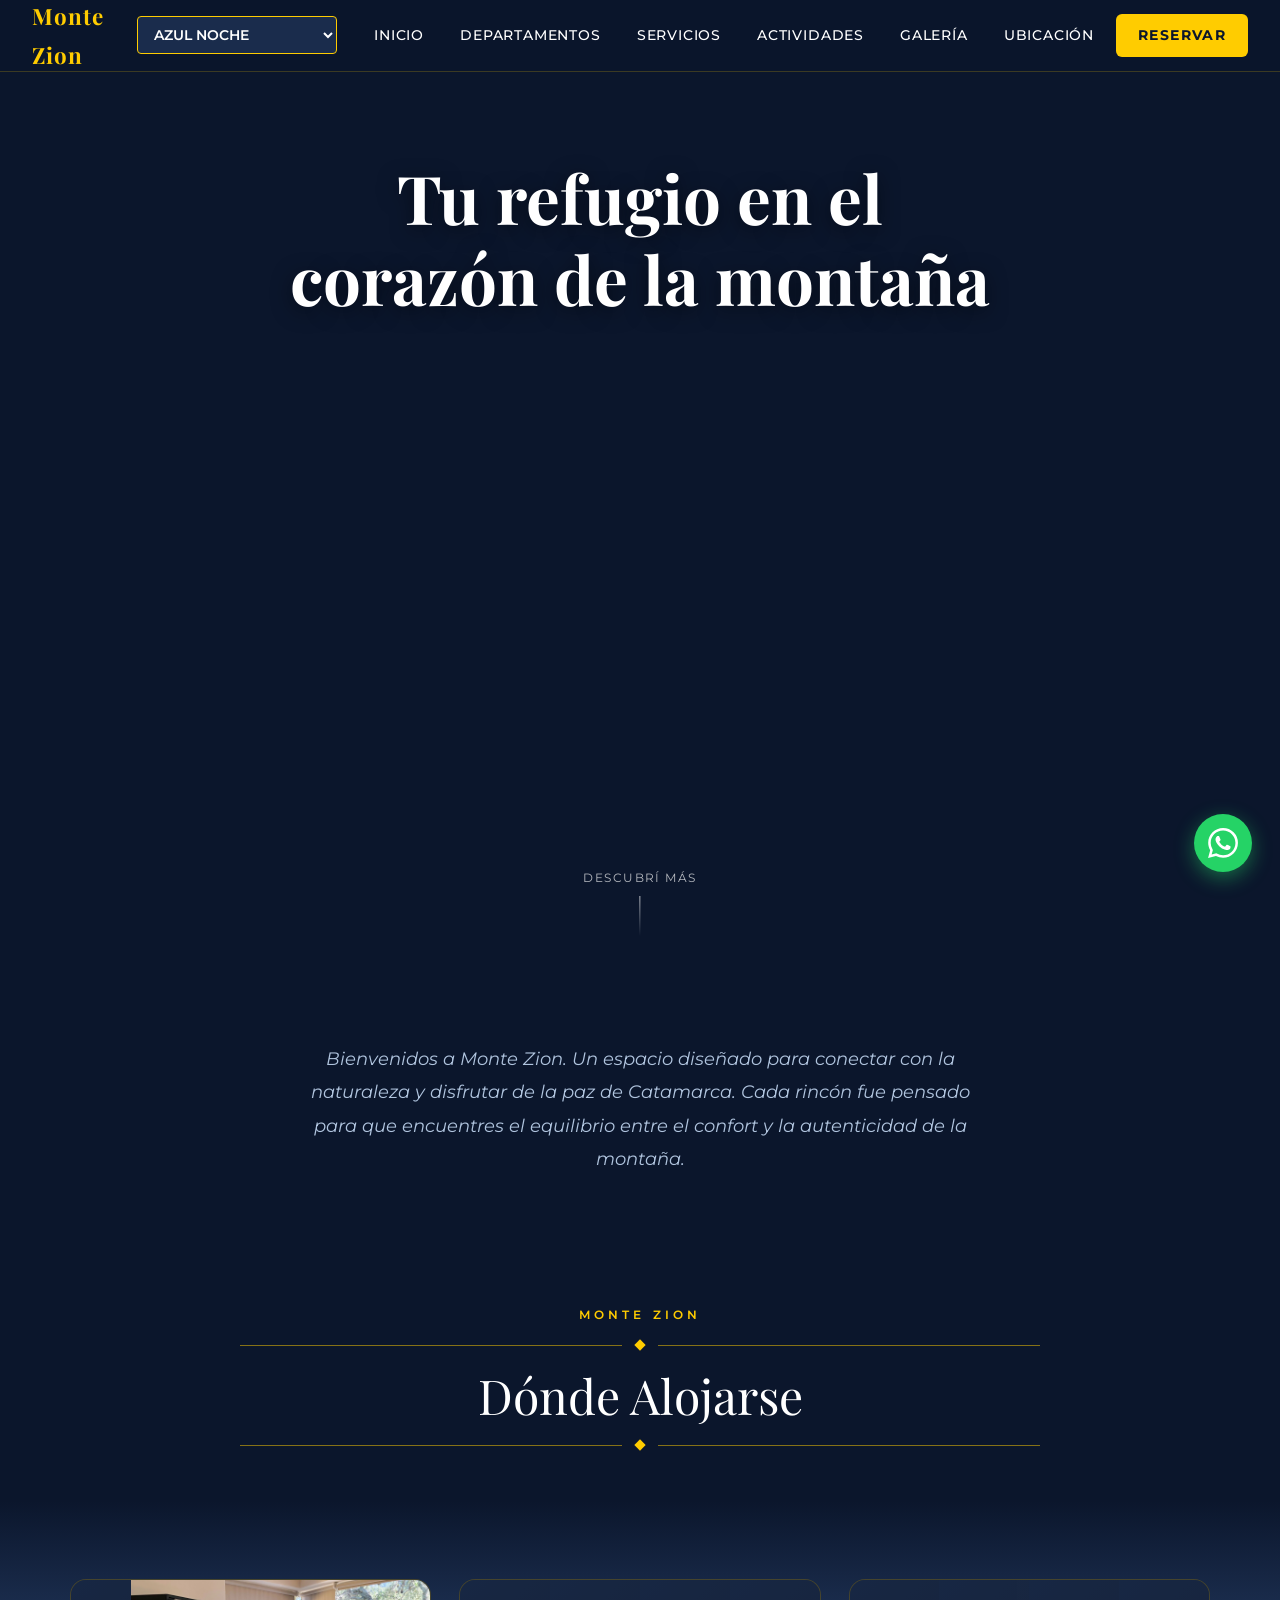
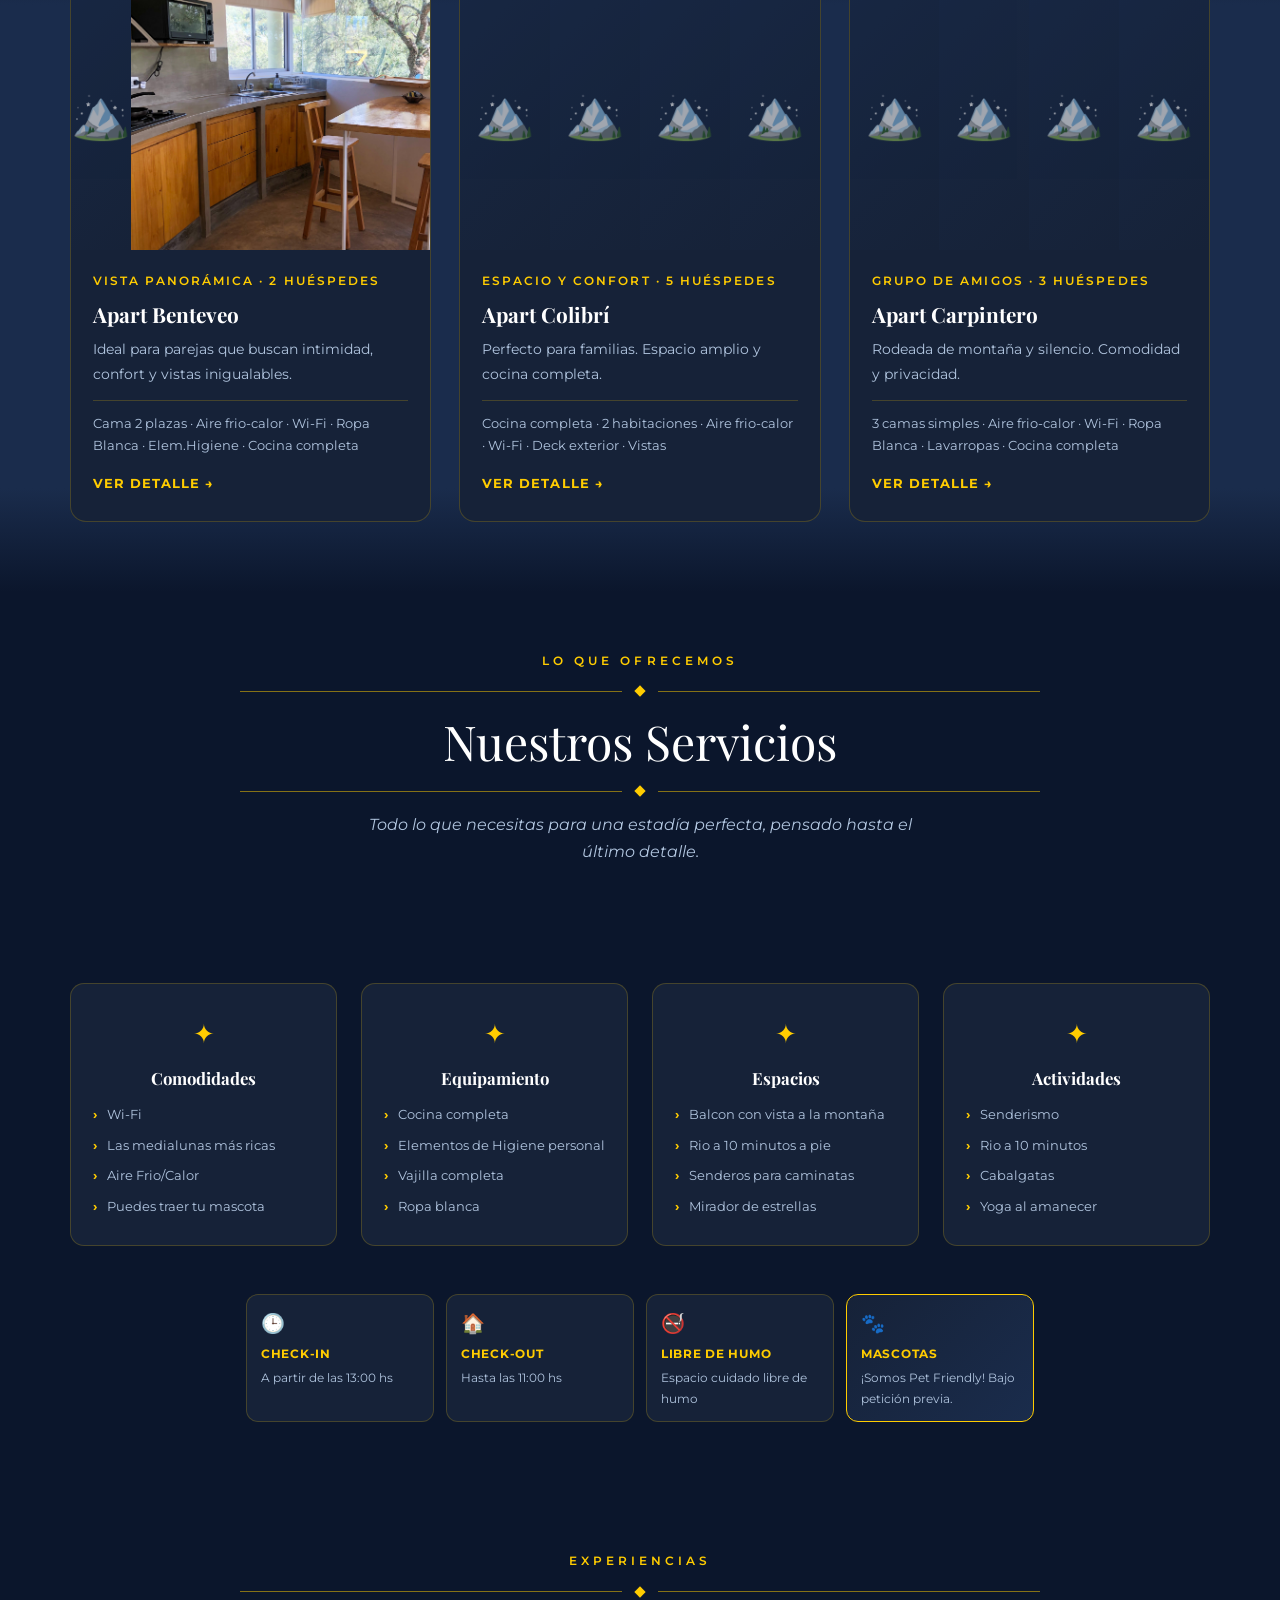
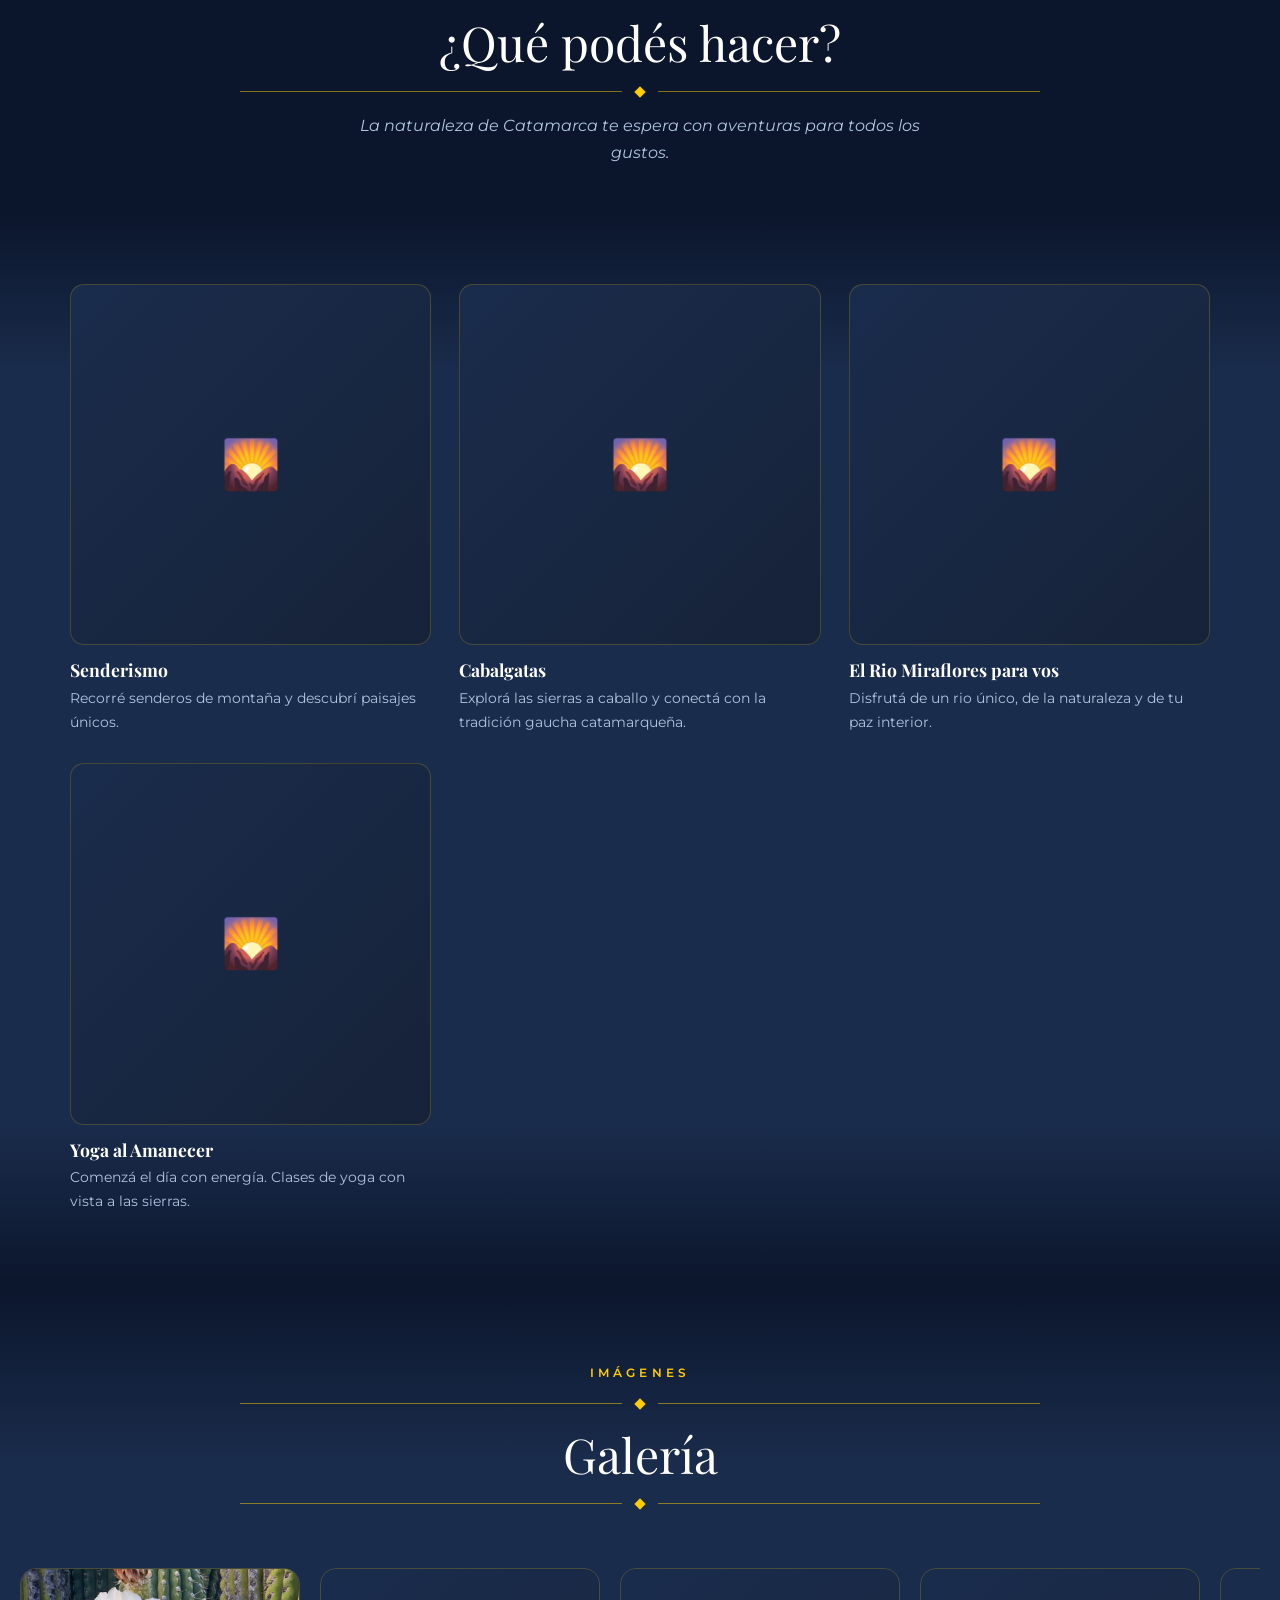
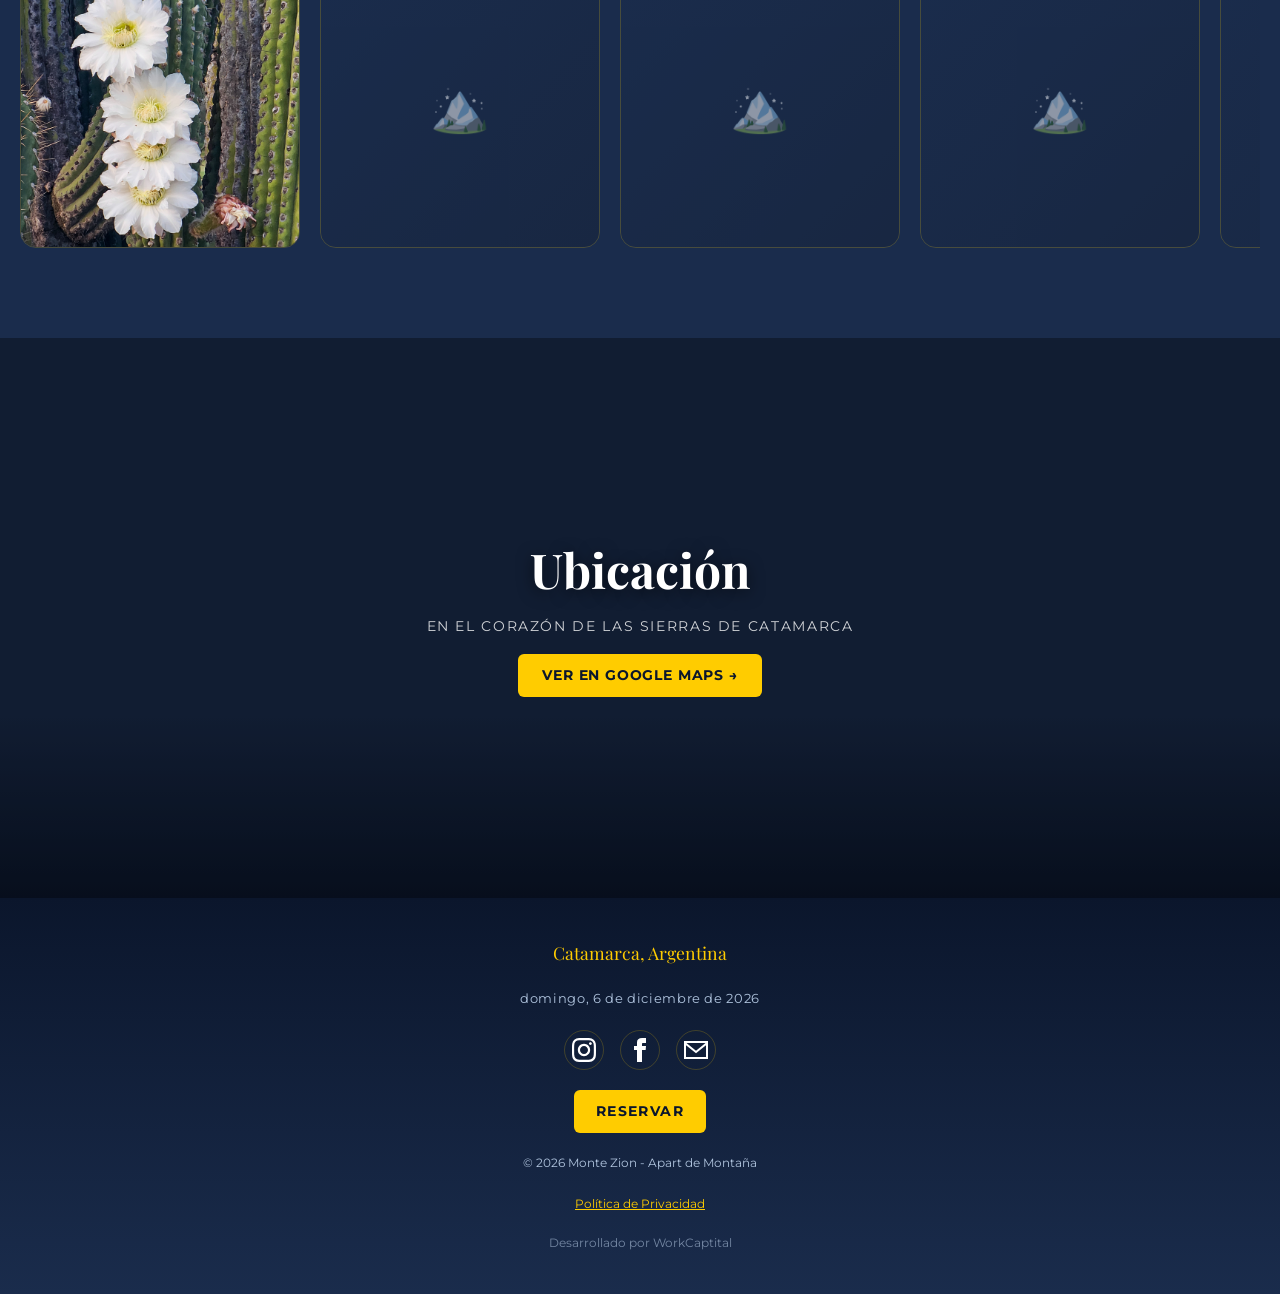
==== commit b7e5f5eb: "feat: optimizacion SEO/AEO, simplificacion de reservas a 3 pasos y correcciones de contraste en cale" ====
--- a/index.html
+++ b/index.html
@@ -4,9 +4,40 @@
 <head>
     <meta charset="UTF-8">
     <meta name="viewport" content="width=device-width, initial-scale=1.0">
-    <!-- SEO y Analytics se inyectan desde config.js -->
+    <title>Monte Zion | Apart de Montaña en Catamarca</title>
+    <meta name="description" content="Disfrutá de la paz, la hospitalidad y la naturaleza al pie de la montaña en Catamarca. Cabañas y apartamentos totalmente equipados.">
+    
+    <!-- Open Graph / Facebook -->
+    <meta property="og:type" content="website">
+    <meta property="og:title" content="Monte Zion | Apart de Montaña en Catamarca">
+    <meta property="og:description" content="Disfrutá de la paz, la hospitalidad y la naturaleza al pie de la montaña en Catamarca. Cabañas y apartamentos totalmente equipados.">
+    <meta property="og:image" content="fotos/social-share.jpg">
+
     <link rel="stylesheet" href="index.css">
     <script src="config.js"></script>
+
+    <!-- Datos Estructurados JSON-LD (SEO/AEO) -->
+    <script type="application/ld+json">
+    {
+      "@context": "https://schema.org",
+      "@type": "Hotel",
+      "name": "Monte Zion - Apart de Montaña",
+      "description": "Se alquilan cabañas por noche en un entorno natural al pie de la montaña en Catamarca.",
+      "url": "https://montezion.com.ar",
+      "logo": "https://montezion.com.ar/fotos/logo%20azul.png",
+      "telephone": "+5493834334989",
+      "address": {
+        "@type": "PostalAddress",
+        "addressLocality": "Catamarca",
+        "addressCountry": "AR"
+      },
+      "priceRange": "$$$",
+      "starRating": {
+        "@type": "Rating",
+        "ratingValue": "4.9"
+      }
+    }
+    </script>
 </head>
 
 <body>
@@ -39,7 +70,7 @@
             </script>
             <div class="hero__overlay" aria-hidden="true"></div>
             <div class="hero__content">
-                <h1 id="hero-text" class="hero__text-rotativo" aria-live="polite"></h1>
+                <h1 id="hero-text" class="hero__text-rotativo" aria-live="polite">Monte Zion | Apart de Montaña en Catamarca</h1>
             </div>
             <div class="hero__scroll-cta" aria-hidden="true">Descubrí más</div>
         </section>
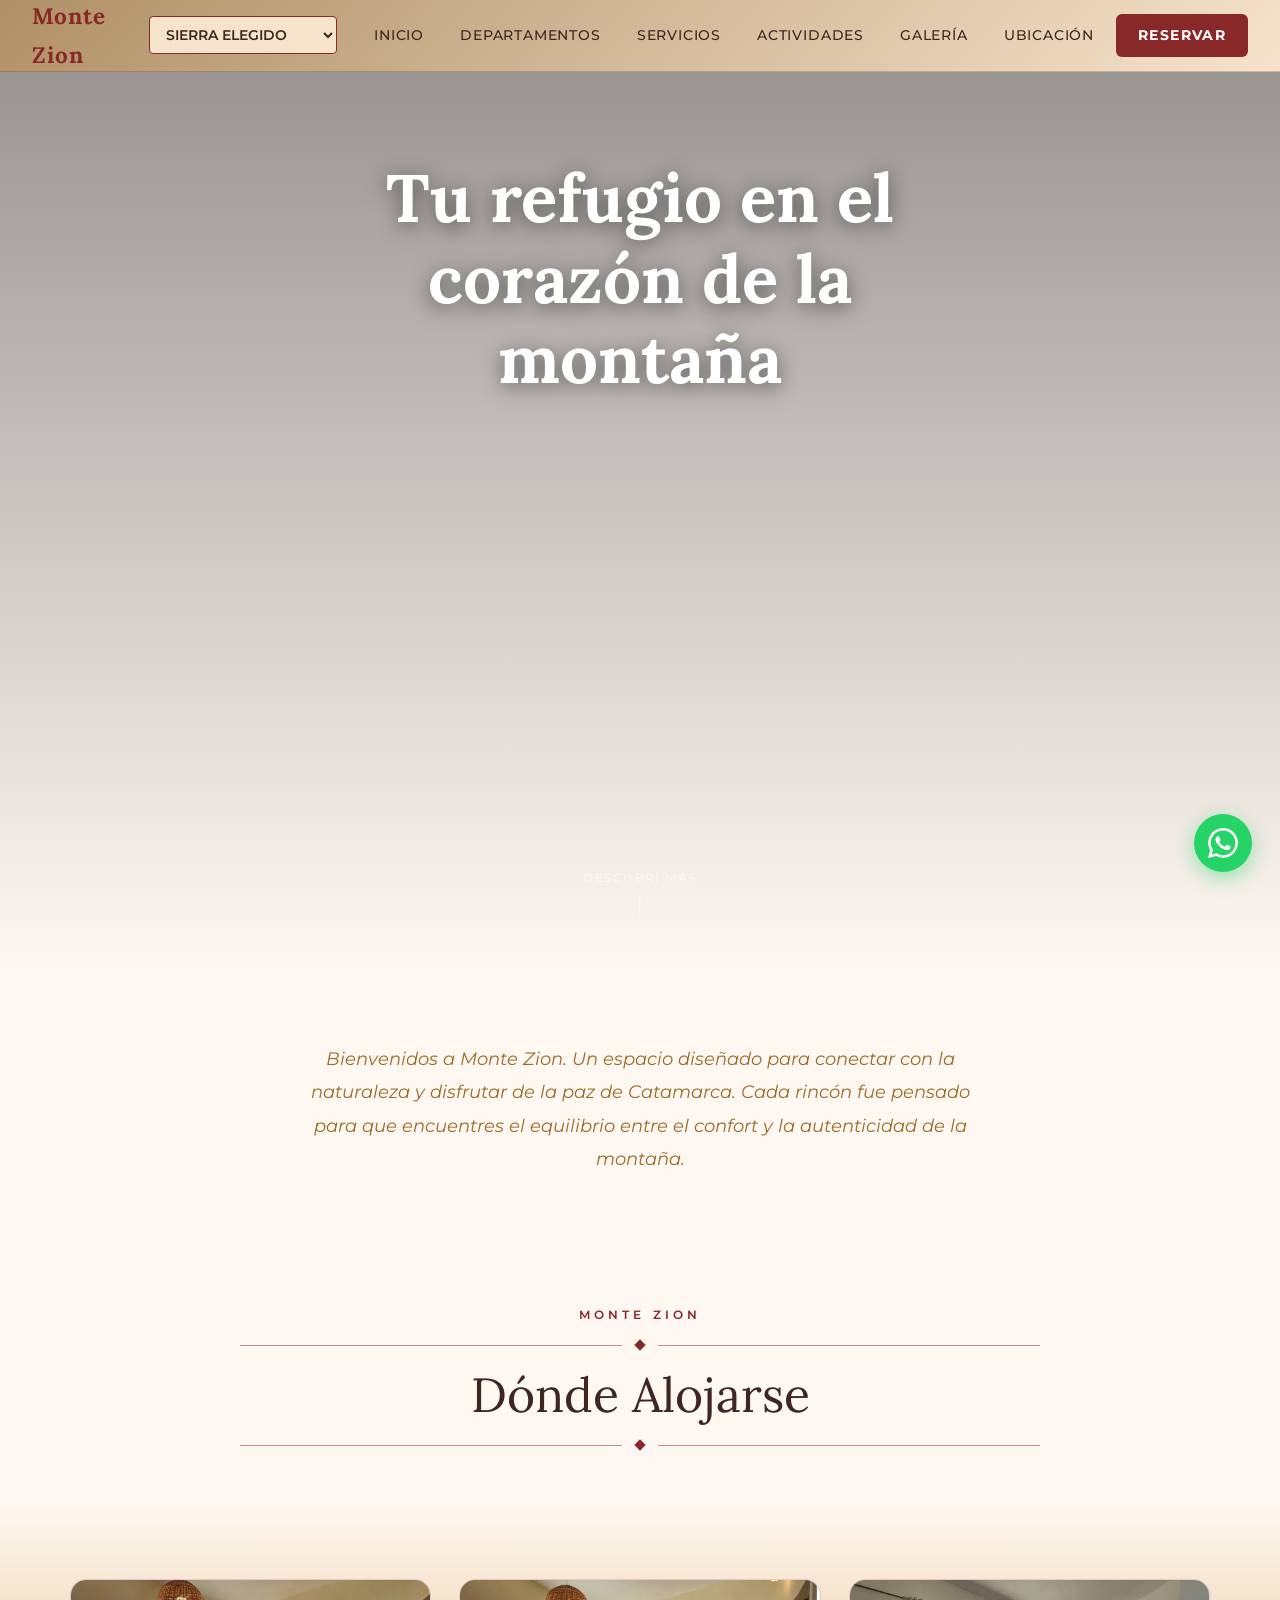
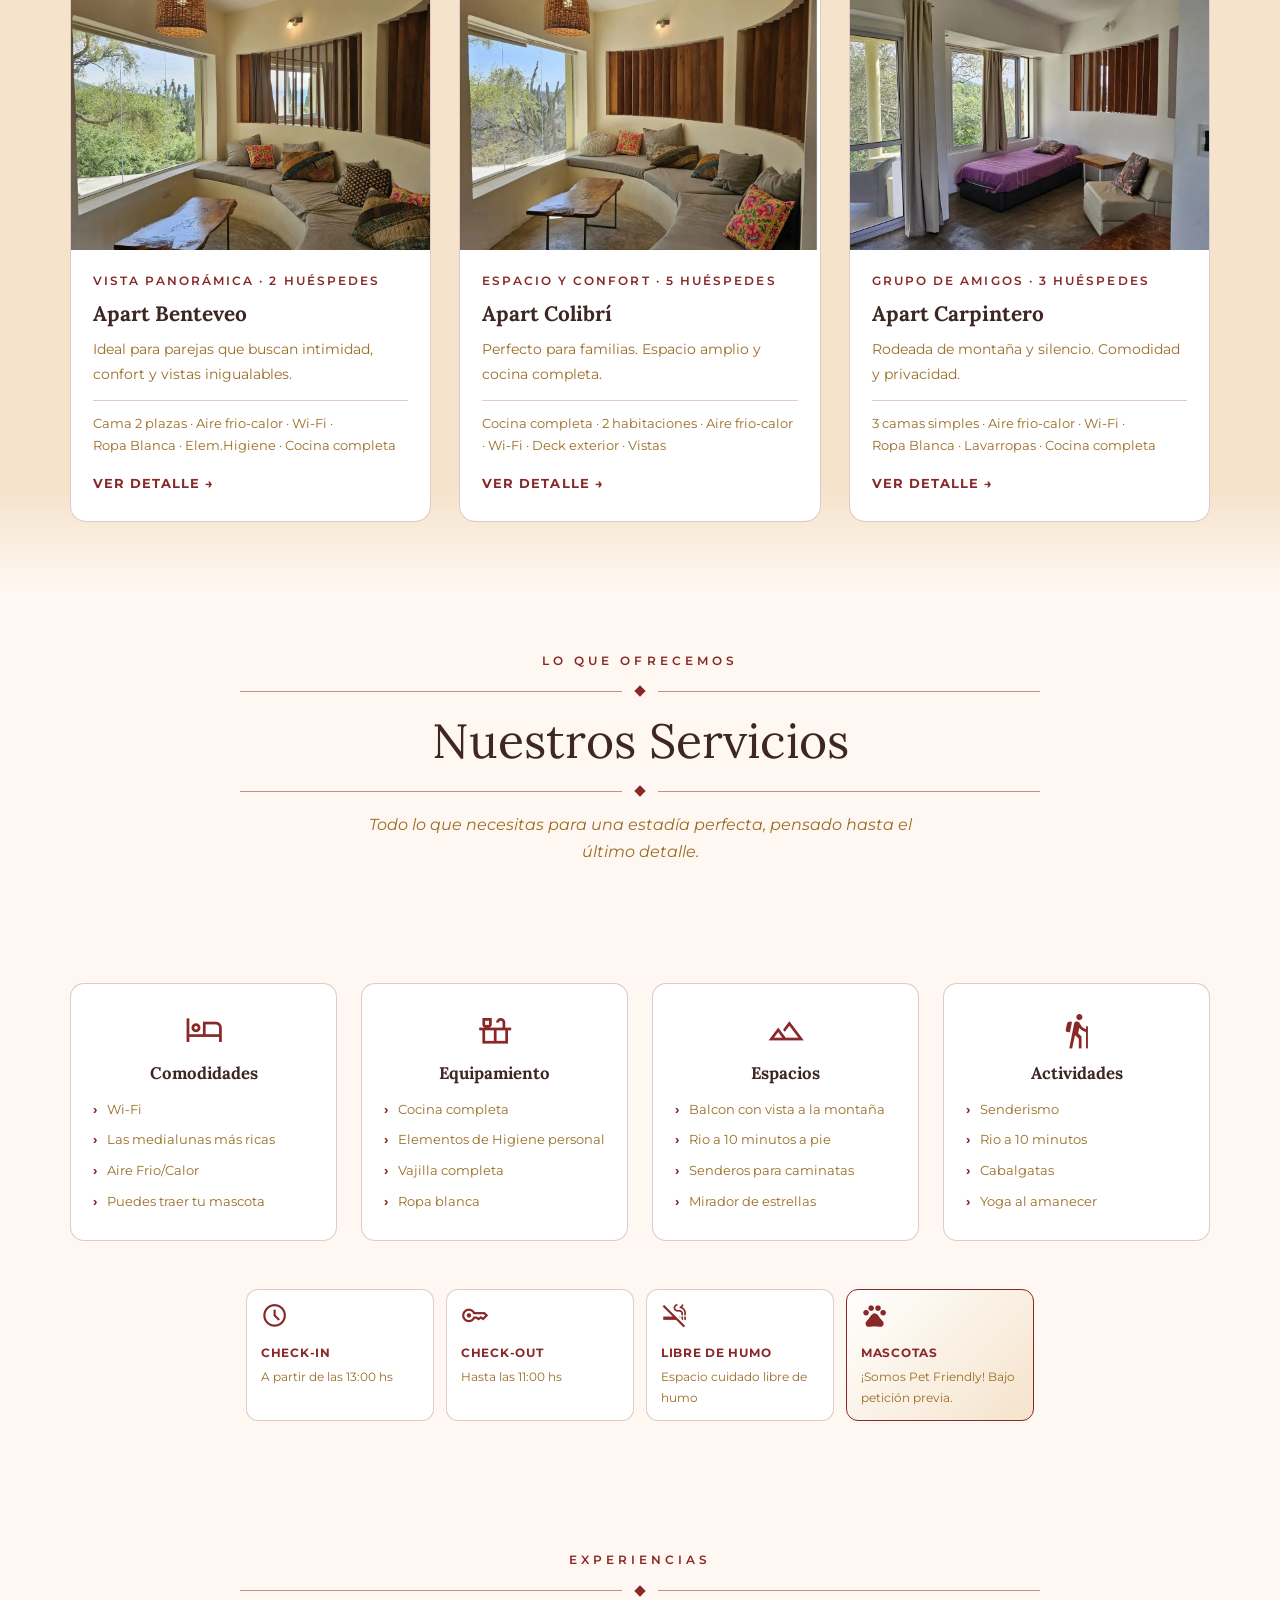
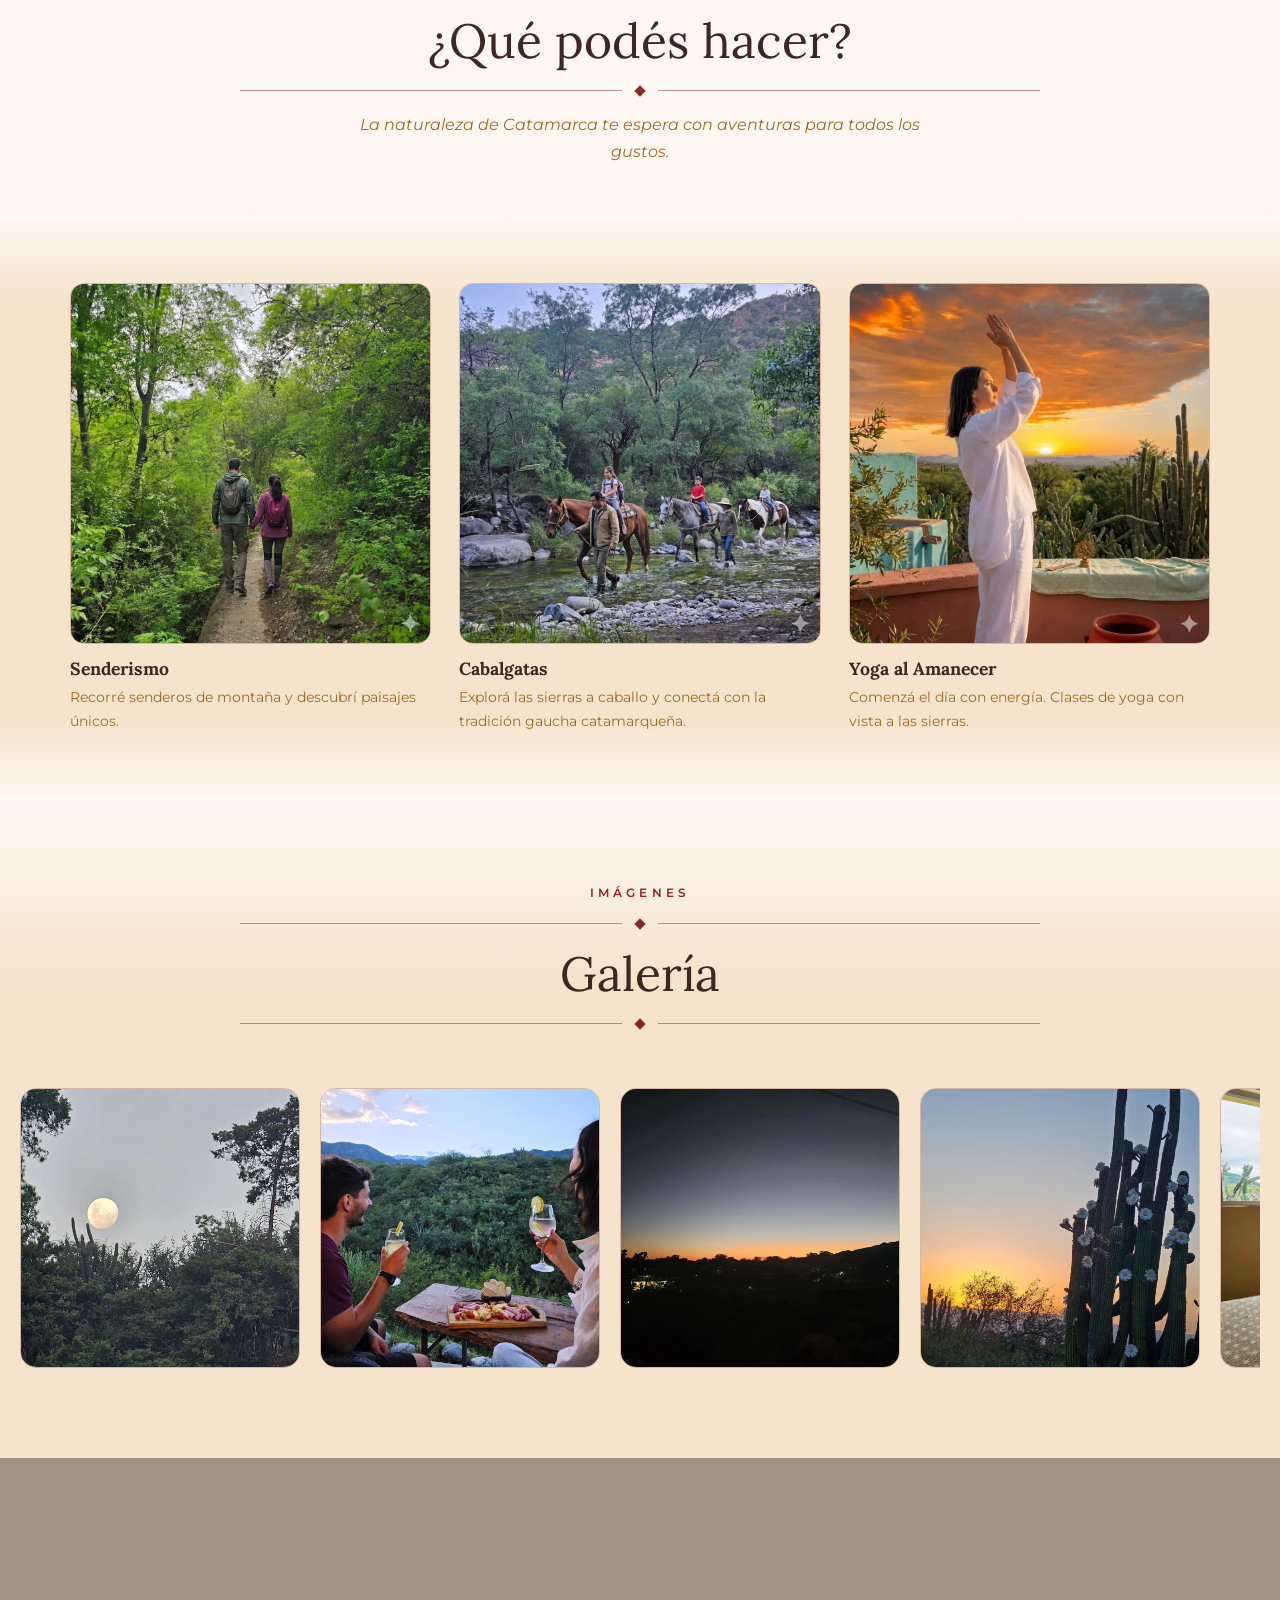
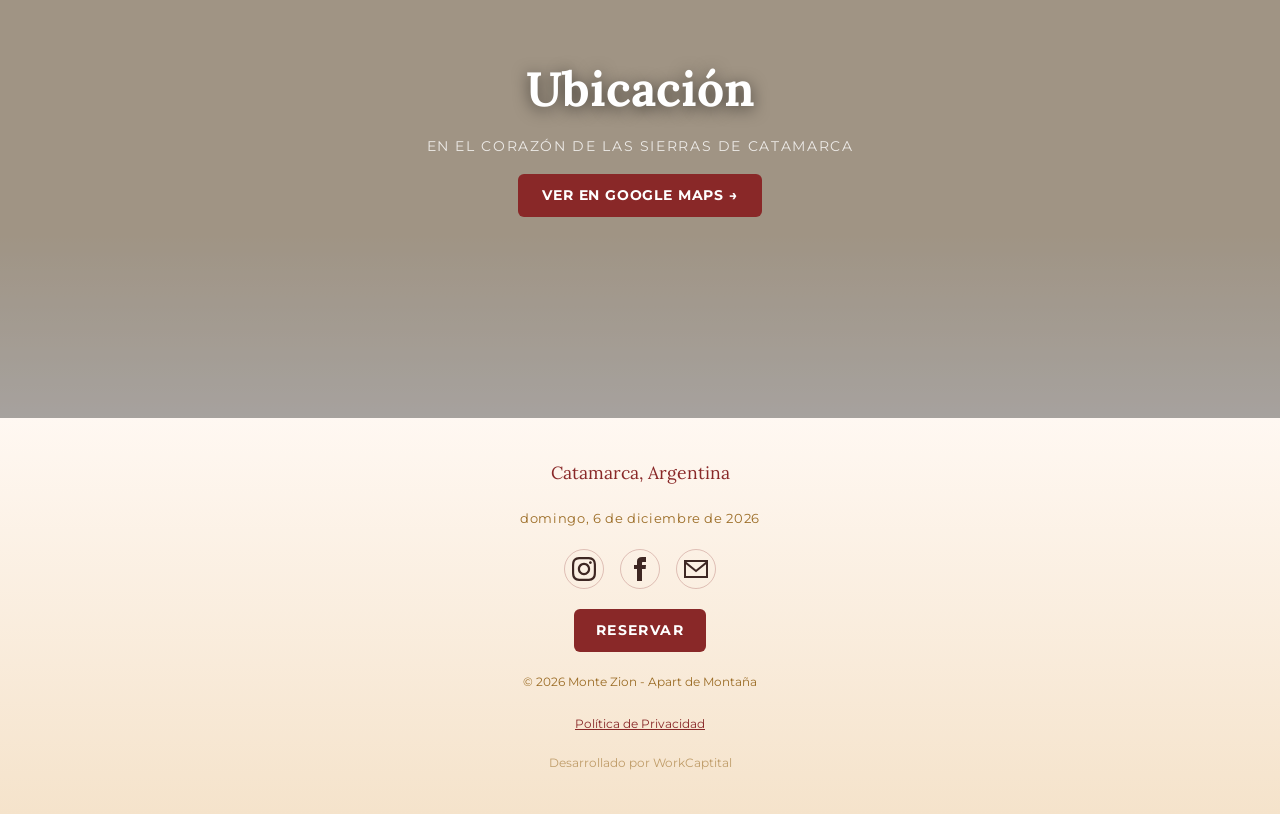
==== commit 8476ce7e: "Replace colored emoji icons with Google Material Symbols flat outline icons across main and 3 apartm" ====
--- a/index.html
+++ b/index.html
@@ -13,6 +13,7 @@
     <meta property="og:description" content="Disfrutá de la paz, la hospitalidad y la naturaleza al pie de la montaña en Catamarca. Cabañas y apartamentos totalmente equipados.">
     <meta property="og:image" content="fotos/social-share.jpg">
 
+    <link rel="stylesheet" href="https://fonts.googleapis.com/css2?family=Material+Symbols+Outlined:opsz,wght,FILL,GRAD@24,400,0,0" />
     <link rel="stylesheet" href="index.css">
     <script src="config.js"></script>
 
--- a/index.css
+++ b/index.css
@@ -341,7 +341,7 @@
   display: block;
   width: 26px;
   height: 2px;
-  background: var(--color-acento);
+  background: var(--color-texto-principal);
   border-radius: 2px;
   transition: all 0.3s;
 }
@@ -372,7 +372,7 @@
 .hero__overlay {
   position: absolute;
   inset: 0;
-  background: var(--color-overlay-hero);
+  background: linear-gradient(to bottom, rgba(0, 0, 0, 0.4) 0%, rgba(0, 0, 0, 0) 100%);
   z-index: 1;
 }
 
@@ -591,6 +591,13 @@
   color: var(--color-acento);
   margin-bottom: 12px;
   letter-spacing: -0.05em;
+  display: flex;
+  justify-content: center;
+}
+
+.service-card__icon .material-symbols-outlined {
+  font-size: 2.4rem;
+  color: var(--color-acento);
 }
 
 .service-card__title {
@@ -656,6 +663,12 @@
 
 .logistics-card__icon {
   font-size: 1.2rem;
+  color: var(--color-acento);
+}
+
+.logistics-card__icon .material-symbols-outlined {
+  font-size: 1.7rem;
+  color: var(--color-acento);
 }
 
 .logistics-card__title {
@@ -1195,7 +1208,16 @@
 
 .detail-icon-item__icon {
   font-size: 1.8rem;
+  color: var(--color-acento);
   flex-shrink: 0;
+  display: flex;
+  align-items: center;
+  justify-content: center;
+}
+
+.detail-icon-item__icon .material-symbols-outlined {
+  font-size: 2.2rem;
+  color: var(--color-acento);
 }
 
 .detail-icon-item__name {
@@ -1922,14 +1944,27 @@
     font-size: 0.95rem;
   }
 
+  .header__logo-container {
+    max-width: 45%;
+    display: flex;
+    align-items: center;
+  }
+
+  .header__logo-text {
+    font-size: 1.15rem;
+    white-space: nowrap;
+    overflow: hidden;
+    text-overflow: ellipsis;
+  }
+
   .header__mobile-btn {
     display: flex;
     margin-right: 15px;
     padding: 6px 14px;
     font-size: 0.75rem;
-    position: absolute;
-    left: 50%;
-    transform: translateX(-50%);
+    position: relative;
+    left: auto;
+    transform: none;
   }
 
   .header__burger {
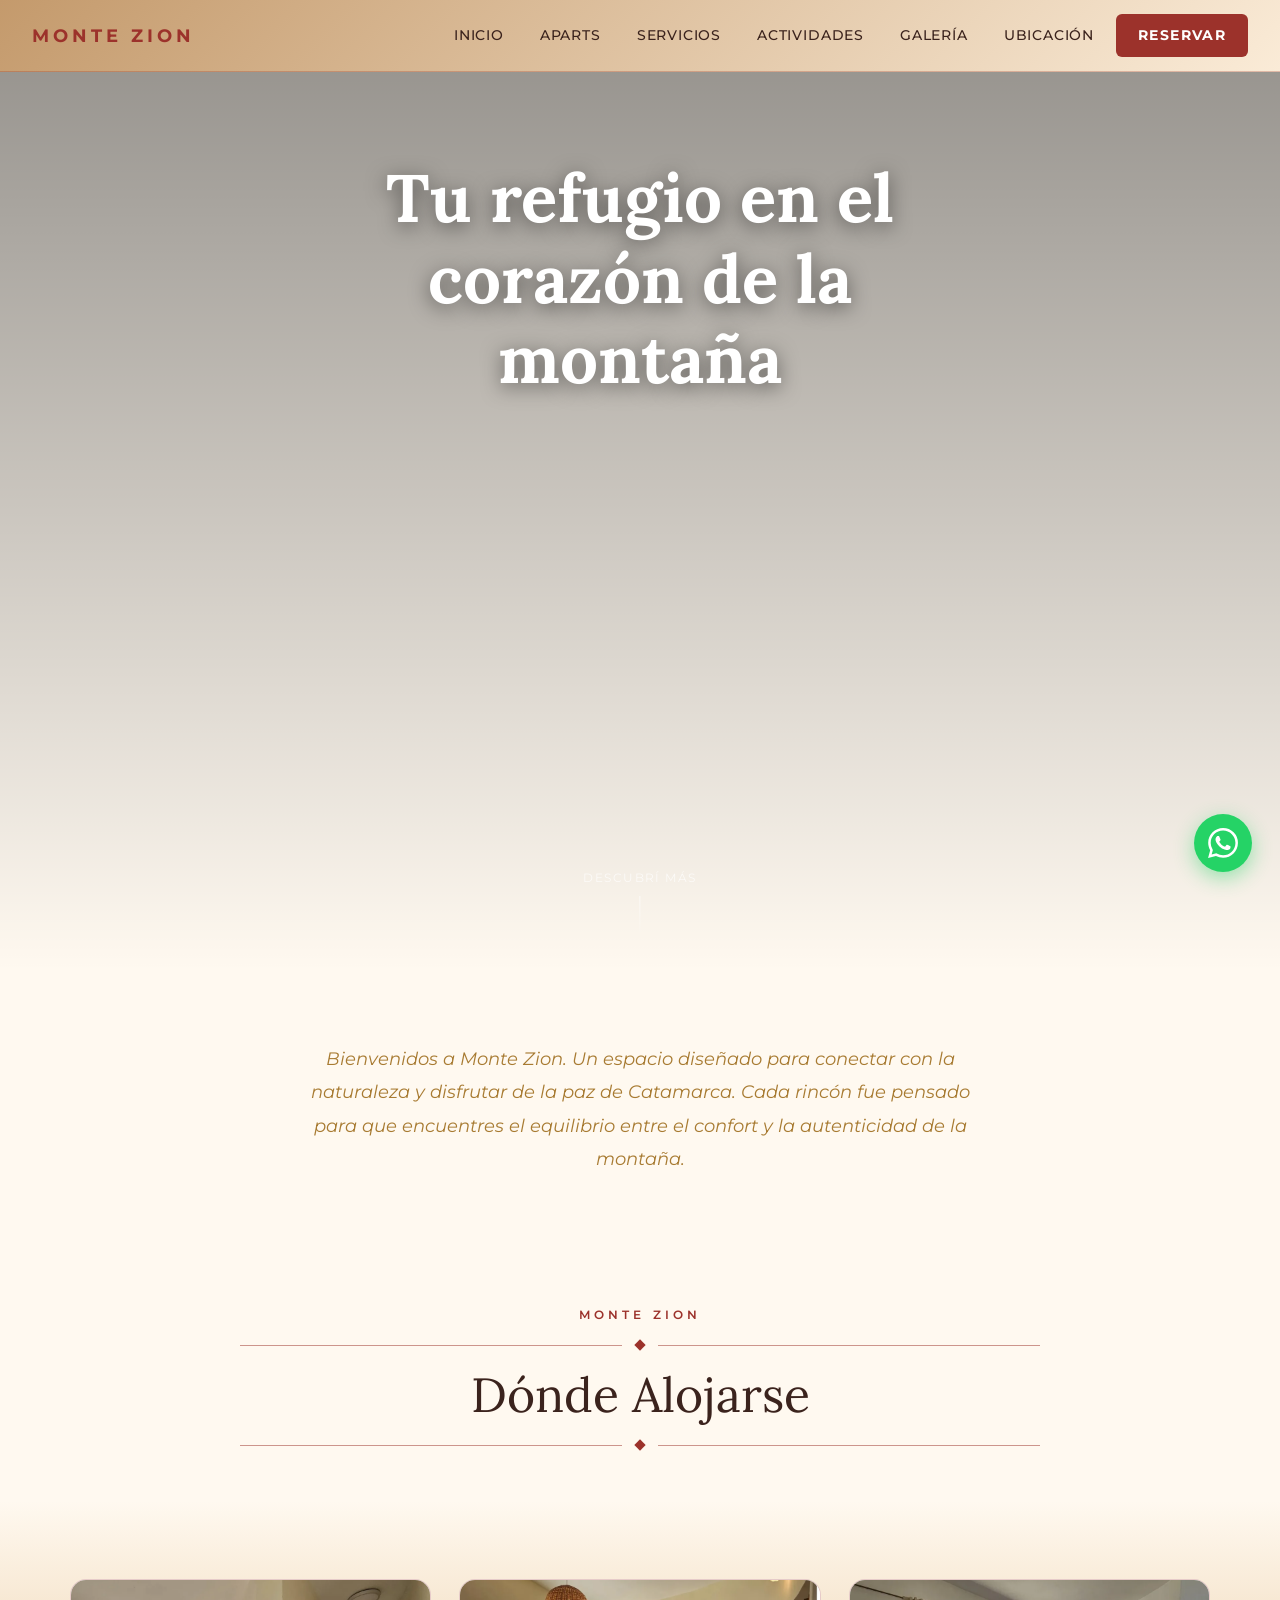
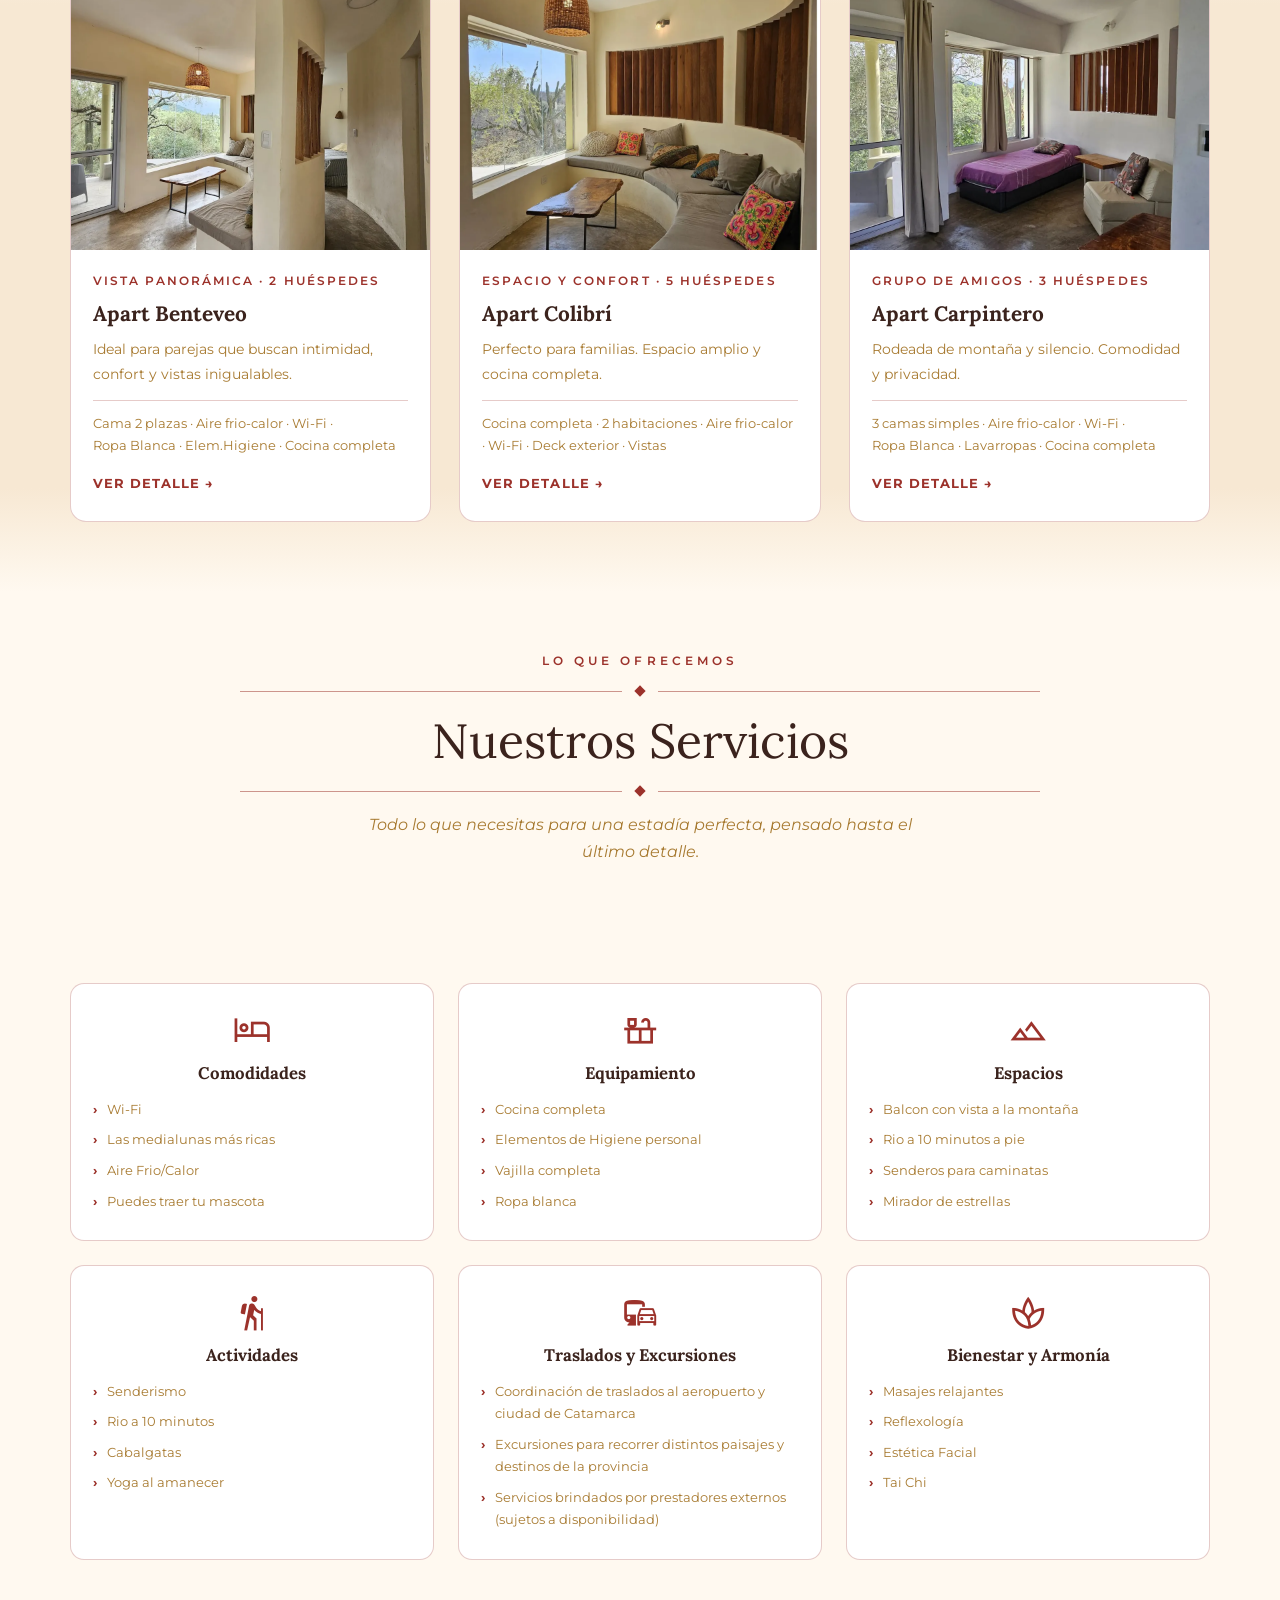
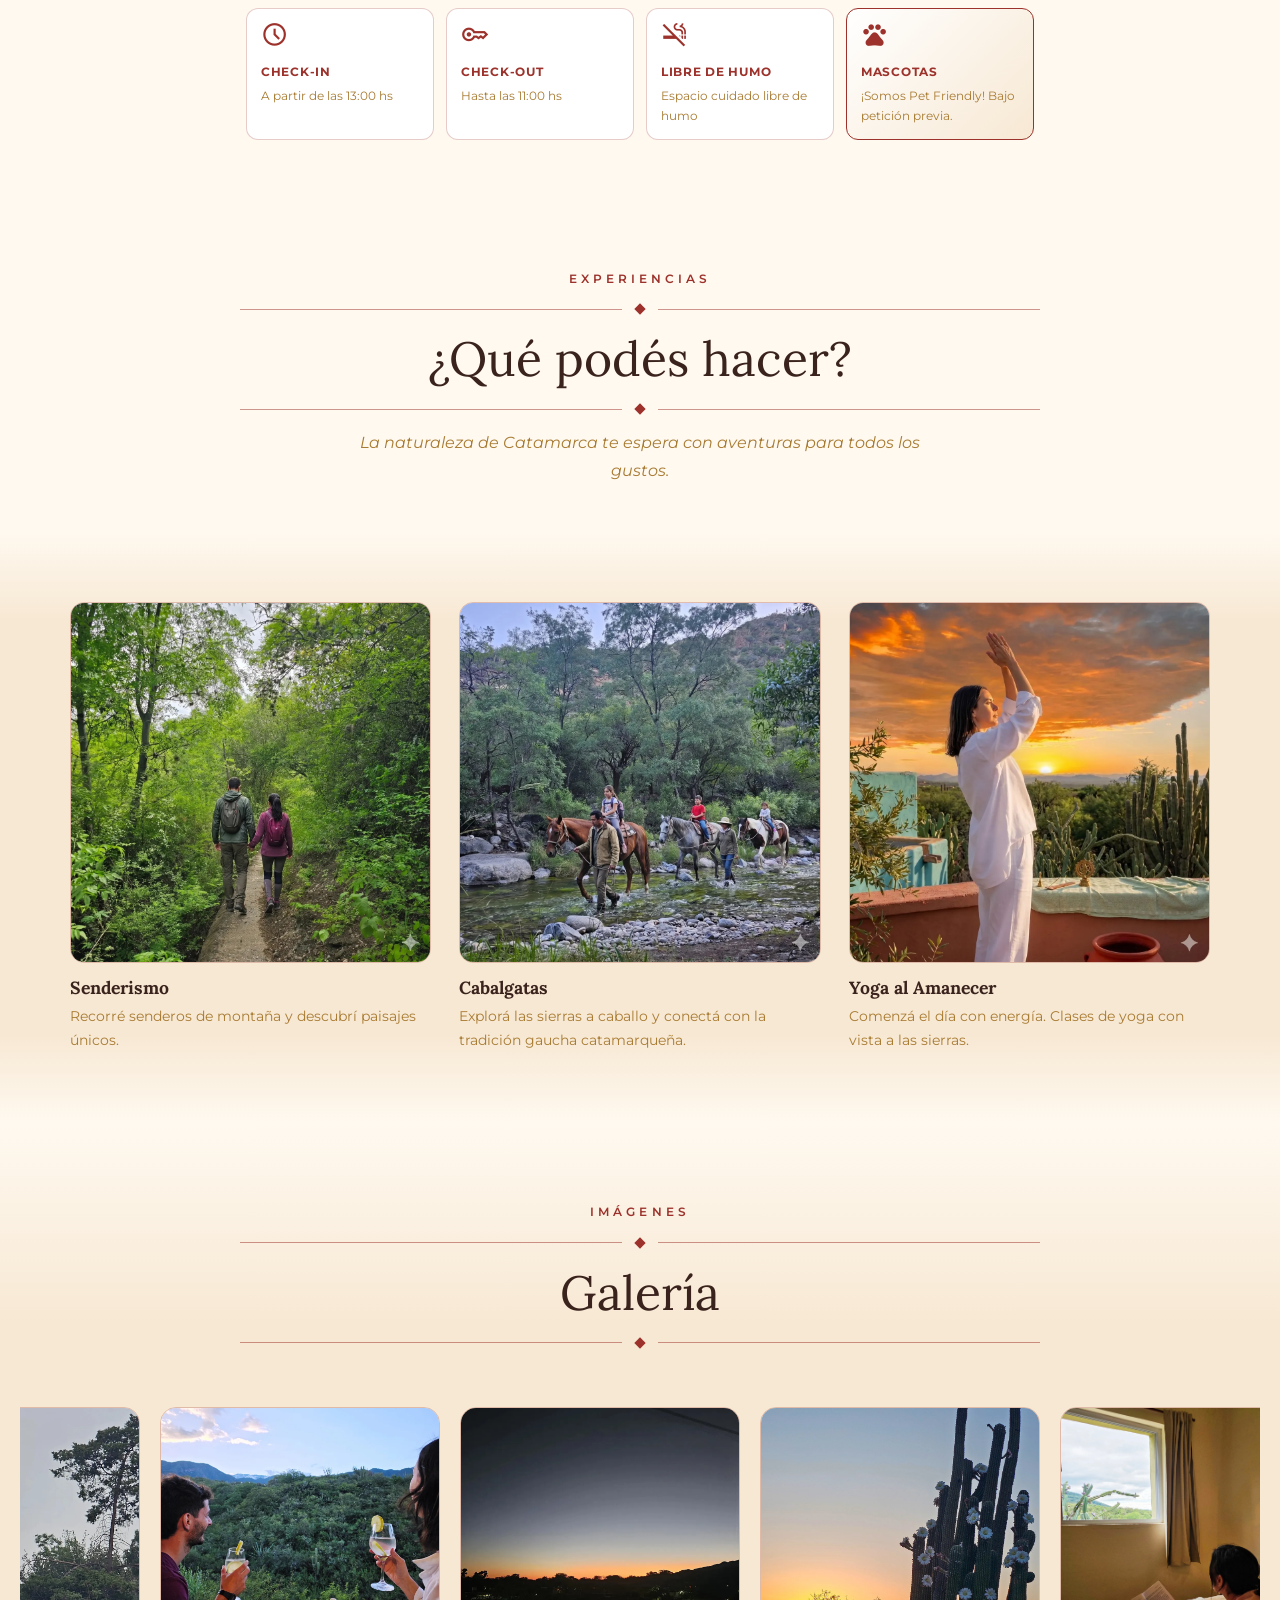
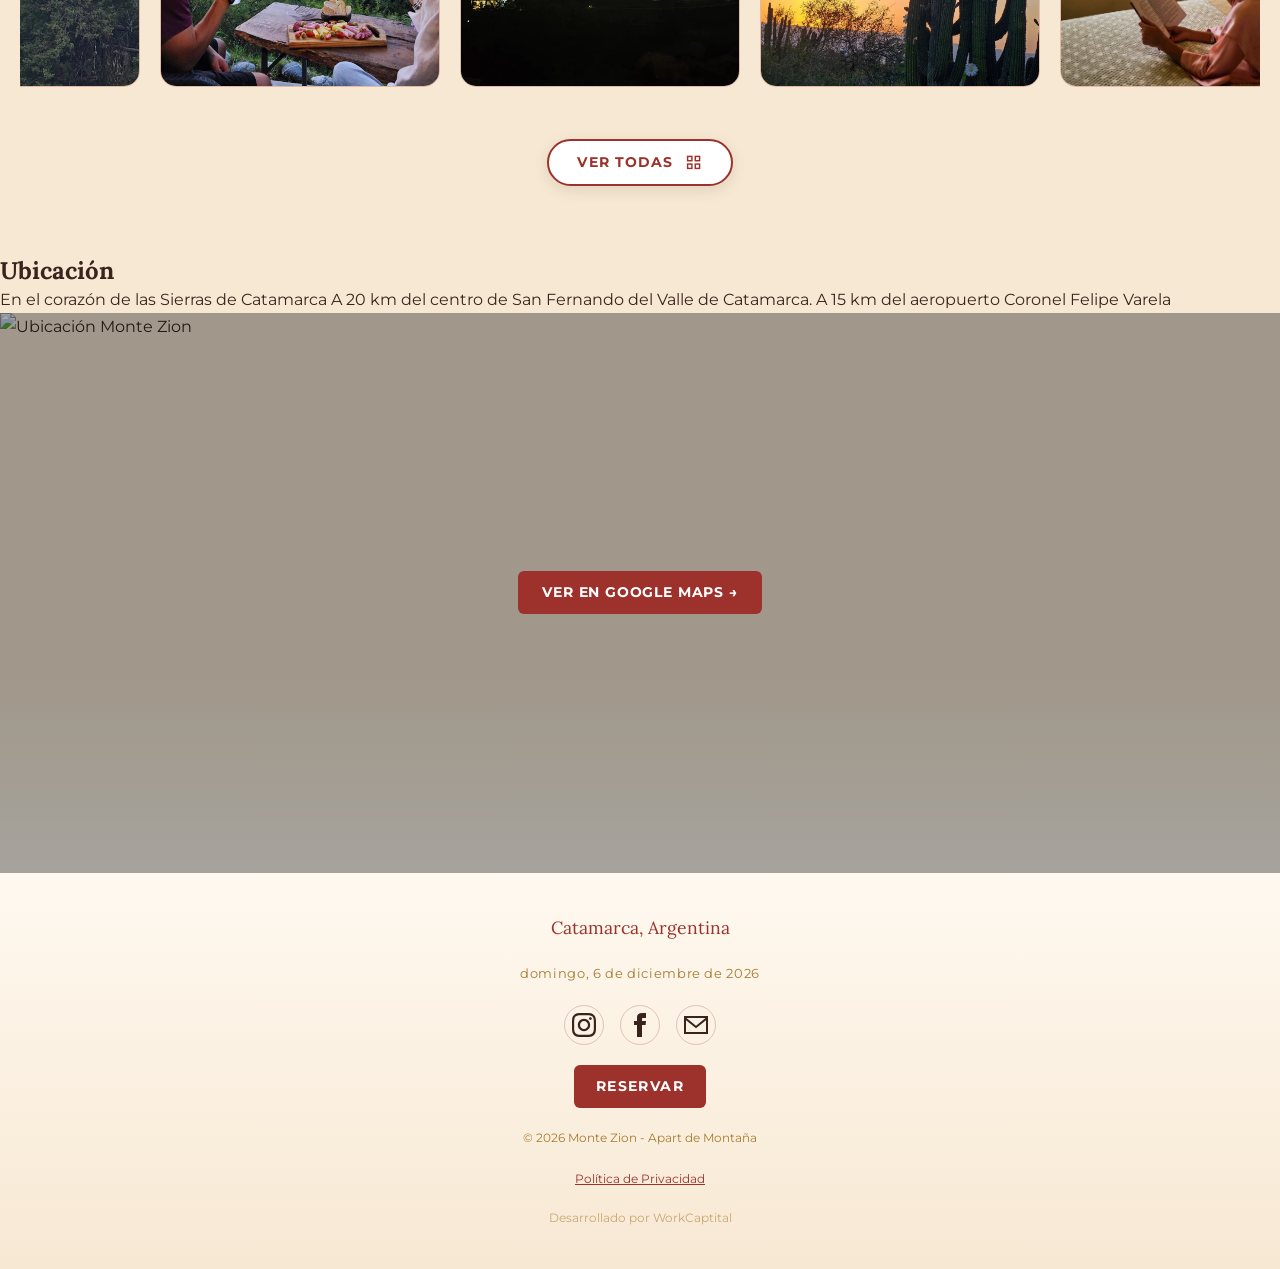
==== commit fc422dfa: "ultima" ====
--- a/index.html
+++ b/index.html
@@ -174,16 +174,18 @@
             <!-- ══════════════════════════════
          SECCIÓN 7: UBICACIÓN
          ══════════════════════════════ -->
-            <section id="ubicacion" aria-label="Ubicación">
+            <section id="ubicacion" class="location-section" aria-label="Ubicación">
+                <div class="section-header location-header">
+                    <h2 id="ubicacion-titulo" class="section-title">Ubicación</h2>
+                    <p id="ubicacion-subtitulo" class="section-subtitle"></p>
+                </div>
                 <div id="ubicacion-wrapper" class="location-wrapper" role="link" tabindex="0"
                     aria-label="Ver en Google Maps">
-                    <video id="ubicacion-video" class="location-video" autoplay loop muted playsinline
-                        aria-hidden="true">
+                    <img id="ubicacion-foto" class="location-media" src="" alt="Ubicación Monte Zion" style="display:none;">
+                    <video id="ubicacion-video" class="location-media" autoplay loop muted playsinline style="display:none;">
                         <source src="" type="video/mp4">
                     </video>
                     <div class="location-overlay">
-                        <h2 id="ubicacion-titulo" class="location-overlay__title"></h2>
-                        <p id="ubicacion-subtitulo" class="location-overlay__sub"></p>
                         <a id="ubicacion-cta" class="location-overlay__cta" href="#" target="_blank"
                             rel="noopener noreferrer"></a>
                     </div>
--- a/index.css
+++ b/index.css
@@ -188,11 +188,12 @@
 }
 
 .header__logo-text {
-  font-family: var(--fuente-titulos);
-  font-size: 1.4rem;
+  font-family: var(--fuente-cuerpo);
+  font-size: 1.15rem;
   font-weight: 700;
   color: var(--color-acento);
-  letter-spacing: 0.04em;
+  letter-spacing: 0.22em;
+  text-transform: uppercase;
 }
 
 .header__nav {
@@ -567,7 +568,7 @@
    ═══════════════════════════════════════════════════════════ */
 .services-grid {
   display: grid;
-  grid-template-columns: repeat(4, 1fr);
+  grid-template-columns: repeat(3, 1fr);
   gap: 24px;
   margin-bottom: 48px;
 }
@@ -846,6 +847,270 @@
   justify-content: center;
   font-size: 3rem;
   opacity: 0.5;
+}
+
+/* ── BOTÓN "VER TODAS" (GALERÍA COMPLETA) ── */
+.gallery-cta-wrapper {
+  display: flex;
+  justify-content: center;
+  margin-top: 32px;
+}
+
+.btn-ver-todas {
+  display: inline-flex;
+  align-items: center;
+  gap: 10px;
+  padding: 12px 28px;
+  background: var(--color-fondo-tarjeta);
+  border: 2px solid var(--color-acento);
+  color: var(--color-acento);
+  border-radius: 30px;
+  font-family: var(--fuente-cuerpo);
+  font-size: 0.88rem;
+  font-weight: 700;
+  text-transform: uppercase;
+  letter-spacing: 0.08em;
+  cursor: pointer;
+  transition: all 0.3s ease;
+  box-shadow: 0 4px 15px rgba(0, 0, 0, 0.1);
+}
+
+.btn-ver-todas:hover {
+  background: var(--color-acento);
+  color: var(--color-boton-reserva-texto);
+  transform: translateY(-2px);
+  box-shadow: 0 8px 24px var(--color-boton-reserva-glow);
+}
+
+.btn-ver-todas .material-symbols-outlined {
+  font-size: 1.2rem;
+}
+
+/* ── LIGHTBOX AVANZADO CON NAVEGACIÓN Y SWIPE ── */
+.lightbox {
+  position: fixed;
+  inset: 0;
+  background: rgba(0, 0, 0, 0.94);
+  z-index: 2000;
+  display: flex;
+  align-items: center;
+  justify-content: center;
+  opacity: 0;
+  pointer-events: none;
+  transition: opacity 0.3s ease;
+  user-select: none;
+}
+
+.lightbox.open {
+  opacity: 1;
+  pointer-events: auto;
+}
+
+.lightbox-content {
+  position: relative;
+  max-width: 90vw;
+  max-height: 85vh;
+  display: flex;
+  align-items: center;
+  justify-content: center;
+}
+
+.lightbox-content img,
+.lightbox-content video {
+  max-width: 90vw;
+  max-height: 82vh;
+  object-fit: contain;
+  border-radius: 8px;
+  box-shadow: 0 12px 40px rgba(0, 0, 0, 0.8);
+}
+
+.lightbox-close {
+  position: absolute;
+  top: 20px;
+  right: 24px;
+  background: rgba(255, 255, 255, 0.15);
+  border: 1px solid rgba(255, 255, 255, 0.3);
+  color: #ffffff;
+  font-size: 2rem;
+  width: 46px;
+  height: 46px;
+  border-radius: 50%;
+  cursor: pointer;
+  display: flex;
+  align-items: center;
+  justify-content: center;
+  z-index: 2010;
+  transition: background 0.2s, transform 0.2s;
+}
+
+.lightbox-close:hover {
+  background: var(--color-acento);
+  border-color: var(--color-acento);
+  transform: scale(1.1);
+}
+
+.lightbox-prev,
+.lightbox-next {
+  position: absolute;
+  top: 50%;
+  transform: translateY(-50%);
+  background: rgba(0, 0, 0, 0.5);
+  border: 1.5px solid rgba(255, 255, 255, 0.4);
+  color: #ffffff;
+  font-size: 2.2rem;
+  width: 52px;
+  height: 52px;
+  border-radius: 50%;
+  cursor: pointer;
+  display: flex;
+  align-items: center;
+  justify-content: center;
+  z-index: 2010;
+  transition: background 0.2s, transform 0.2s, border-color 0.2s;
+}
+
+.lightbox-prev {
+  left: 20px;
+}
+
+.lightbox-next {
+  right: 20px;
+}
+
+.lightbox-prev:hover,
+.lightbox-next:hover {
+  background: var(--color-acento);
+  border-color: var(--color-acento);
+  transform: translateY(-50%) scale(1.1);
+}
+
+.lightbox-counter {
+  position: absolute;
+  bottom: 20px;
+  left: 50%;
+  transform: translateX(-50%);
+  color: rgba(255, 255, 255, 0.85);
+  font-family: var(--fuente-cuerpo);
+  font-size: 0.85rem;
+  font-weight: 600;
+  letter-spacing: 0.1em;
+  background: rgba(0, 0, 0, 0.6);
+  padding: 6px 16px;
+  border-radius: 20px;
+  border: 1px solid rgba(255, 255, 255, 0.2);
+}
+
+/* ── MODAL GALERÍA COMPLETA (VERTICAL GRID) ── */
+.full-gallery-modal {
+  position: fixed;
+  inset: 0;
+  background: var(--color-fondo-general);
+  z-index: 2100;
+  display: flex;
+  flex-direction: column;
+  opacity: 0;
+  pointer-events: none;
+  transition: opacity 0.3s ease;
+  overflow: hidden;
+}
+
+.full-gallery-modal.open {
+  opacity: 1;
+  pointer-events: auto;
+}
+
+.full-gallery-header {
+  display: flex;
+  align-items: center;
+  justify-content: space-between;
+  padding: 20px 32px;
+  border-bottom: 1px solid var(--color-borde);
+  background: var(--color-header-bg);
+  box-shadow: 0 4px 16px rgba(59, 35, 29, 0.08);
+}
+
+.full-gallery-title {
+  font-family: var(--fuente-titulos);
+  font-size: 1.3rem;
+  color: var(--color-texto-principal);
+  font-weight: 600;
+  margin: 0;
+}
+
+.full-gallery-close {
+  background: var(--color-fondo-tarjeta);
+  border: 1px solid var(--color-borde);
+  color: var(--color-texto-principal);
+  font-size: 1.6rem;
+  width: 40px;
+  height: 40px;
+  border-radius: 50%;
+  cursor: pointer;
+  display: flex;
+  align-items: center;
+  justify-content: center;
+  box-shadow: 0 2px 8px rgba(0, 0, 0, 0.06);
+  transition: all 0.2s ease;
+}
+
+.full-gallery-close:hover {
+  background: var(--color-acento);
+  color: var(--color-boton-reserva-texto);
+  border-color: var(--color-acento);
+  transform: scale(1.1);
+}
+
+.full-gallery-body {
+  flex: 1;
+  overflow-y: auto;
+  padding: 32px 24px;
+}
+
+.full-gallery-body::-webkit-scrollbar {
+  width: 8px;
+}
+
+.full-gallery-body::-webkit-scrollbar-track {
+  background: var(--color-fondo-secundario);
+}
+
+.full-gallery-body::-webkit-scrollbar-thumb {
+  background: var(--color-acento);
+  border-radius: 4px;
+}
+
+.full-gallery-grid {
+  display: grid;
+  grid-template-columns: repeat(auto-fill, minmax(220px, 1fr));
+  gap: 20px;
+  max-width: 1300px;
+  margin: 0 auto;
+}
+
+.full-gallery-item {
+  position: relative;
+  aspect-ratio: 4 / 3;
+  border-radius: 12px;
+  overflow: hidden;
+  cursor: pointer;
+  border: 1px solid var(--color-borde);
+  background: var(--color-fondo-tarjeta);
+  box-shadow: 0 4px 15px rgba(59, 35, 29, 0.06);
+  transition: transform 0.3s ease, box-shadow 0.3s ease, border-color 0.3s ease;
+}
+
+.full-gallery-item:hover {
+  transform: translateY(-4px) scale(1.02);
+  box-shadow: 0 12px 25px rgba(156, 50, 43, 0.2);
+  border-color: var(--color-acento);
+}
+
+.full-gallery-item img,
+.full-gallery-item video {
+  width: 100%;
+  height: 100%;
+  object-fit: cover;
+  display: block;
 }
 
 
@@ -1071,6 +1336,47 @@
   }
 }
 
+/* ── BOTÓN FLOTANTE VOLVER ARRIBA (SCROLL TO TOP) ── */
+.scroll-top-btn {
+  position: fixed;
+  bottom: 96px;
+  right: 28px;
+  z-index: 998;
+  width: 50px;
+  height: 50px;
+  border-radius: 50%;
+  background: var(--color-fondo-tarjeta);
+  border: 2px solid var(--color-acento);
+  color: var(--color-acento);
+  display: flex;
+  align-items: center;
+  justify-content: center;
+  box-shadow: 0 6px 20px rgba(0, 0, 0, 0.25);
+  cursor: pointer;
+  opacity: 0;
+  pointer-events: none;
+  transition: opacity 0.3s ease, transform 0.2s ease, background 0.2s ease, color 0.2s ease;
+  outline: none;
+}
+
+.scroll-top-btn.visible {
+  opacity: 1;
+  pointer-events: auto;
+}
+
+.scroll-top-btn:hover {
+  transform: scale(1.1);
+  background: var(--color-acento);
+  color: var(--color-boton-reserva-texto);
+  box-shadow: 0 10px 30px var(--color-boton-reserva-glow);
+}
+
+.scroll-top-btn .material-symbols-outlined {
+  font-size: 2.2rem;
+  line-height: 1;
+  color: inherit;
+}
+
 @media (max-width: 768px) {
   #whatsapp-fab {
     width: 48px;
@@ -1082,6 +1388,17 @@
   #whatsapp-fab svg {
     width: 24px;
     height: 24px;
+  }
+
+  .scroll-top-btn {
+    width: 44px;
+    height: 44px;
+    bottom: 76px;
+    right: 20px;
+  }
+
+  .scroll-top-btn .material-symbols-outlined {
+    font-size: 1.8rem;
   }
 }
 
@@ -1124,15 +1441,18 @@
   font-size: 0.72rem;
   letter-spacing: 0.25em;
   text-transform: uppercase;
-  color: var(--color-acento);
+  color: #ffffff;
   margin-bottom: 10px;
+  opacity: 0.9;
+  text-shadow: 0 2px 8px rgba(0, 0, 0, 0.6);
 }
 
 .detail-hero__title {
   font-family: var(--fuente-titulos);
   font-size: clamp(2rem, 5vw, 3.5rem);
   font-weight: 700;
-  text-shadow: 0 3px 12px rgba(0, 0, 0, 0.5);
+  color: #ffffff;
+  text-shadow: 0 3px 12px rgba(0, 0, 0, 0.6);
 }
 
 .detail-section {
@@ -1980,7 +2300,12 @@
   }
 
   .services-grid {
-    grid-template-columns: 1fr;
+    grid-template-columns: repeat(2, 1fr);
+    gap: 14px;
+  }
+
+  .service-card {
+    padding: 20px 12px;
   }
 
   .logistics-card {
@@ -2078,32 +2403,4 @@
 /* ── Padding top global for fixed header ─────────────────── */
 body:not(.page-reservas) main {
   padding-top: 72px;
-}
-
-/* SELECTOR DE TEMAS TEMPORAL */
-.theme-switcher-nav {
-  background: var(--color-fondo-secundario);
-  color: var(--color-texto-principal);
-  border: 1px solid var(--color-acento);
-  border-radius: 4px;
-  padding: 8px 12px;
-  margin-right: 15px;
-  font-family: var(--fuente-cuerpo);
-  font-size: 0.9rem;
-  font-weight: 600;
-  cursor: pointer;
-  outline: none;
-  transition: all 0.3s ease;
-  appearance: auto;
-}
-
-.theme-switcher-nav:hover {
-  border-color: var(--color-acento-hover);
-}
-
-@media (max-width: 768px) {
-  .theme-switcher-nav {
-    margin: 10px 0;
-    width: 100%;
-  }
 }
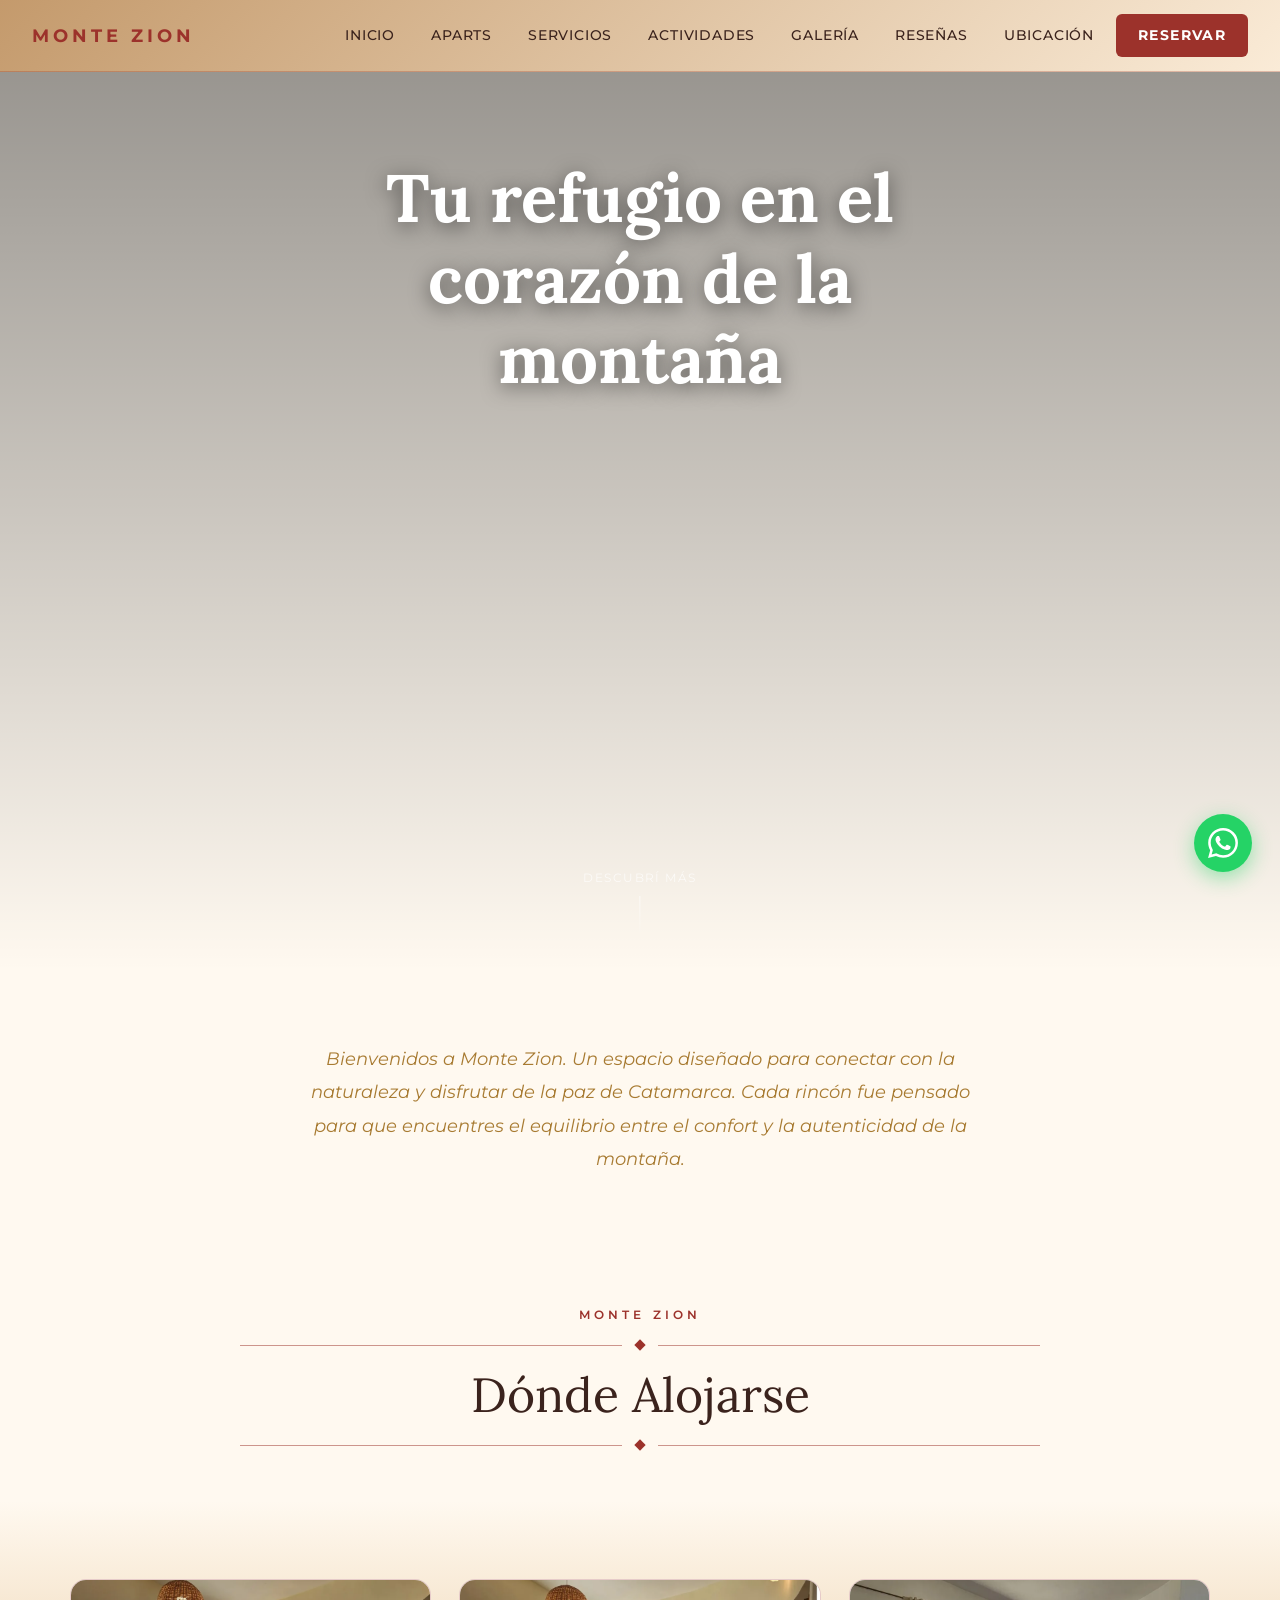
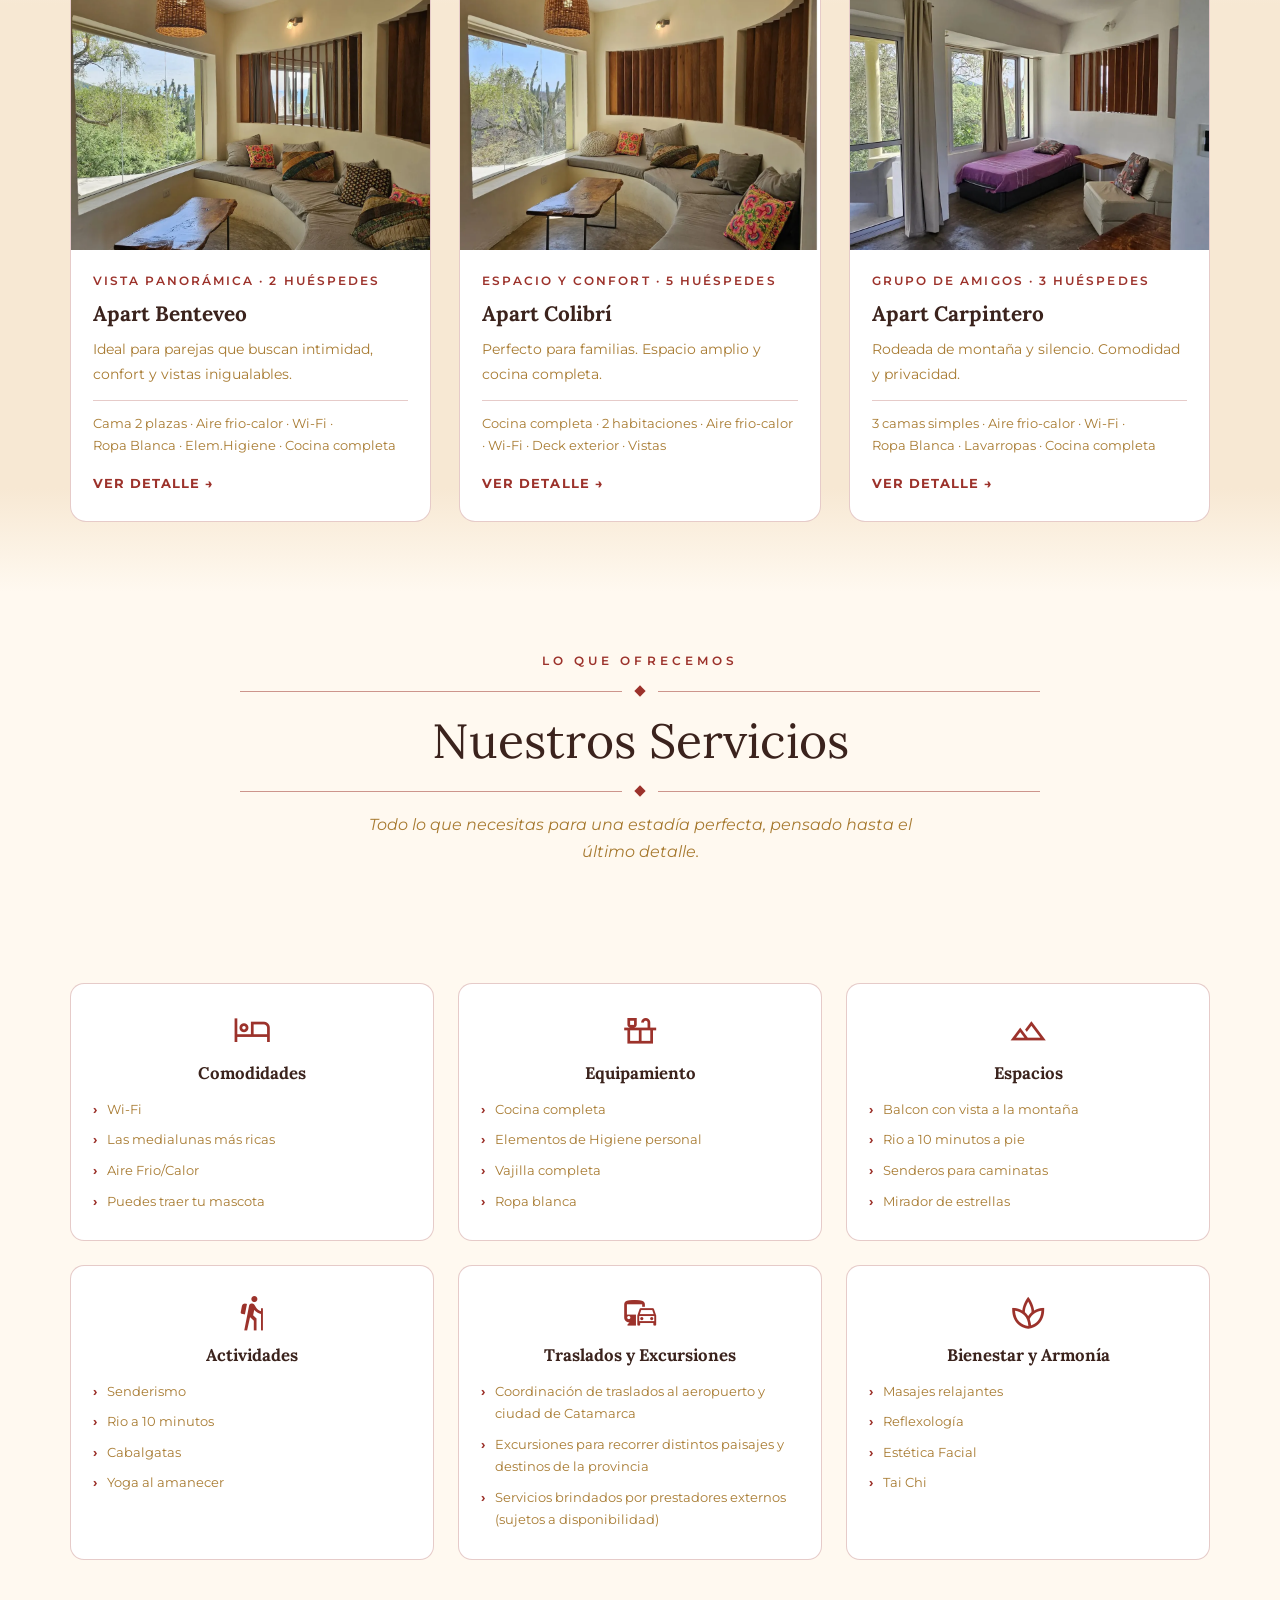
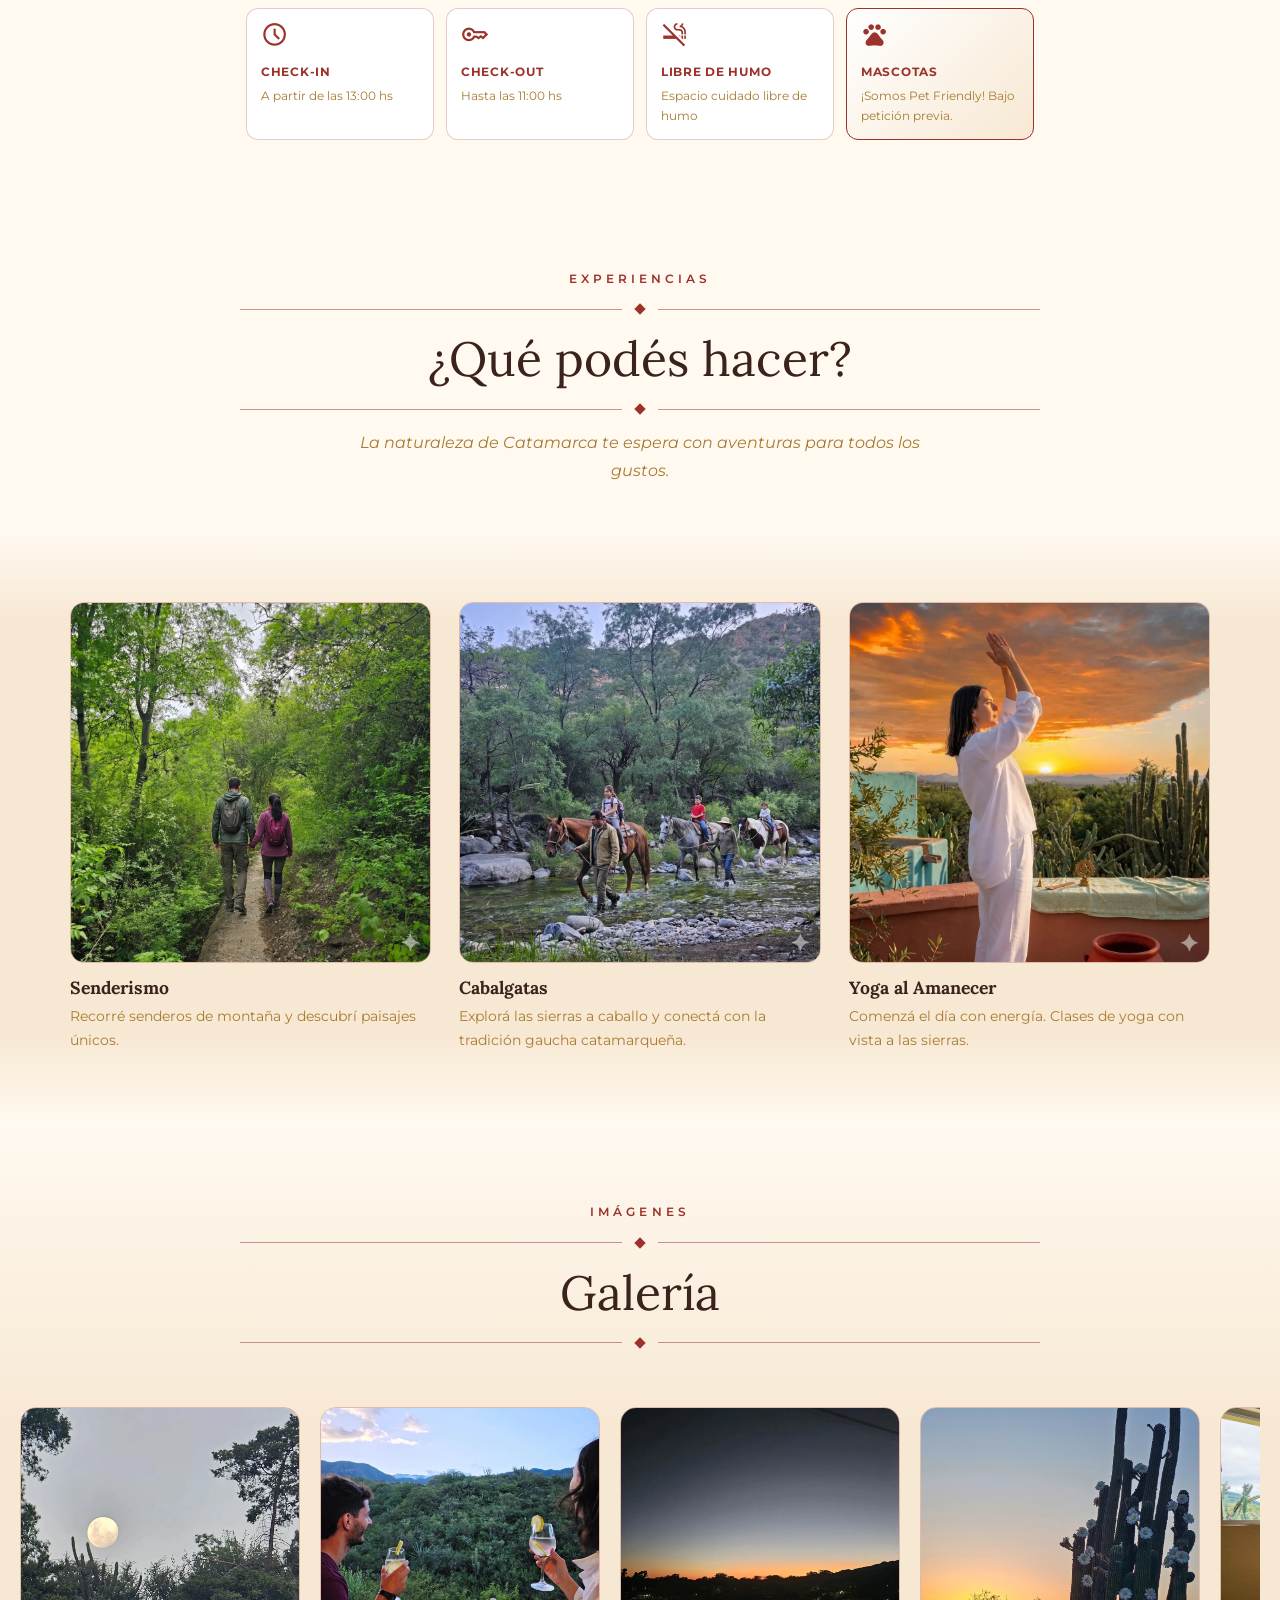
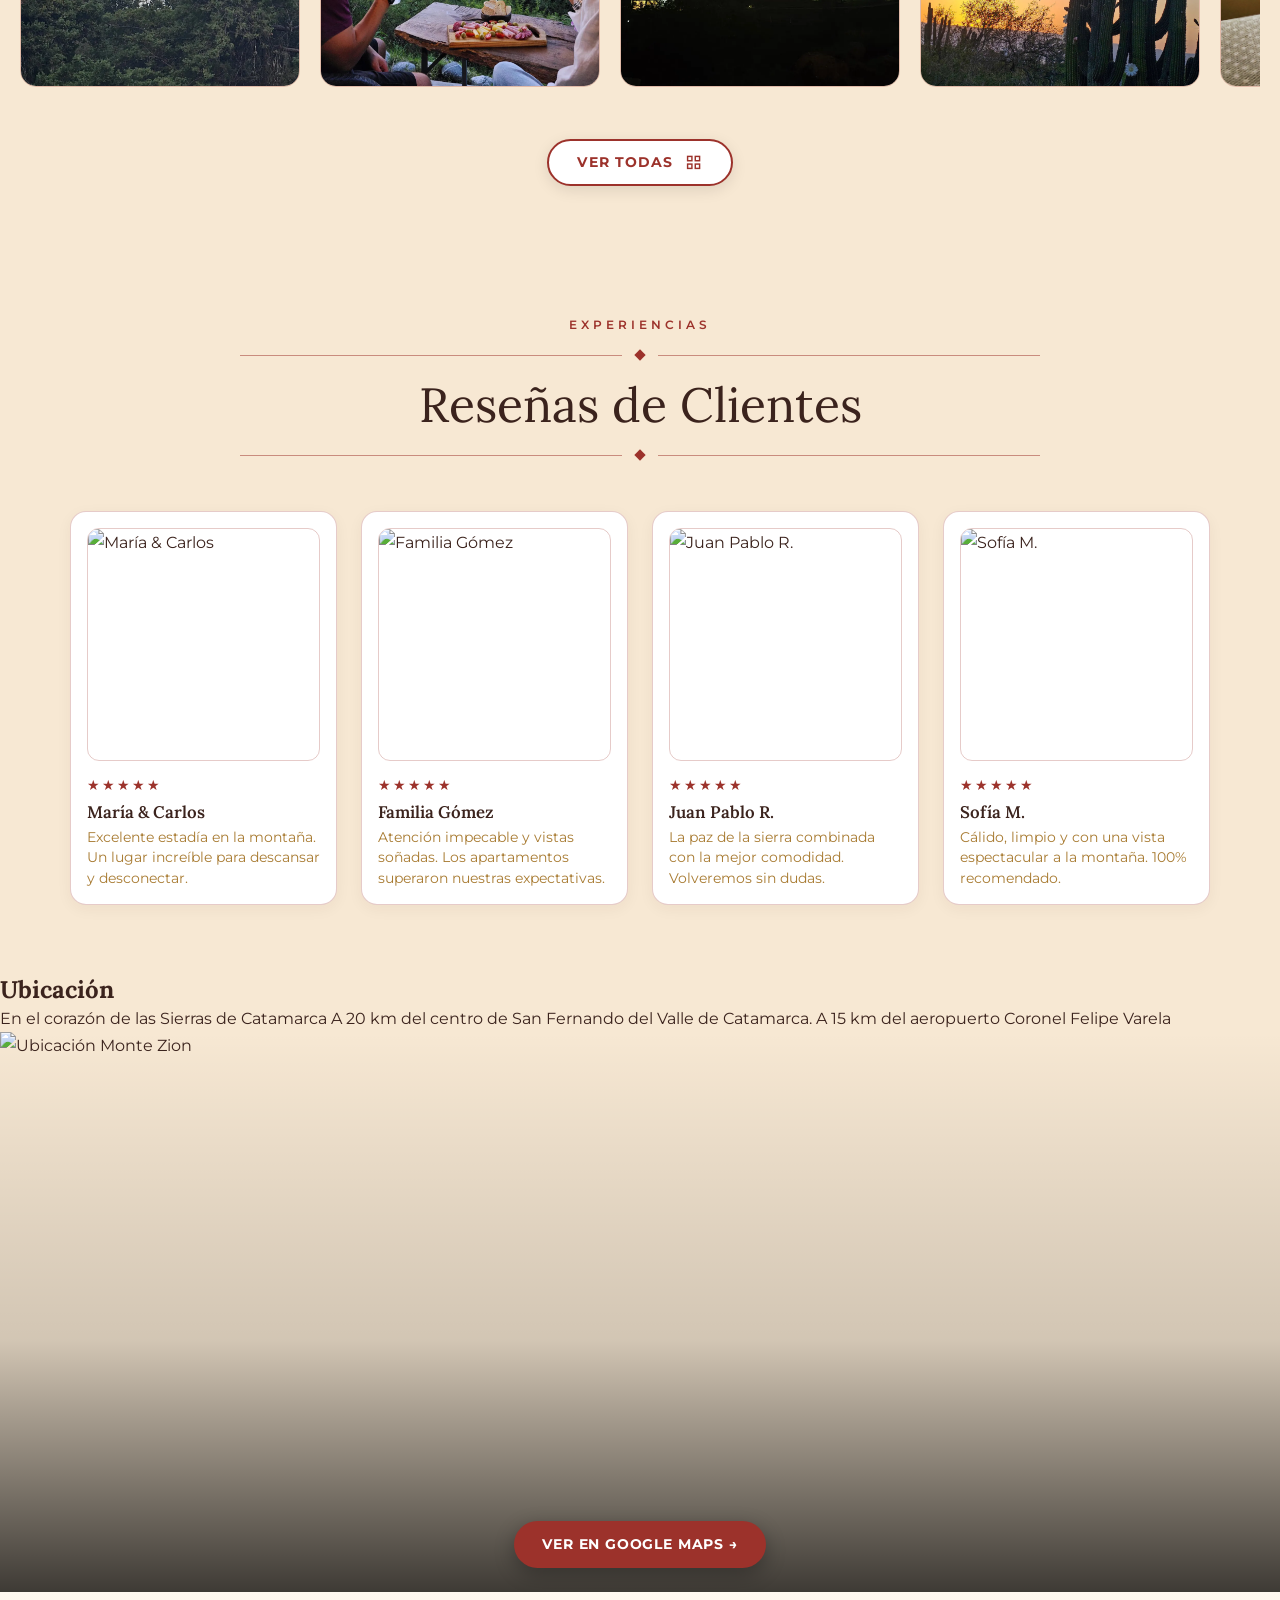
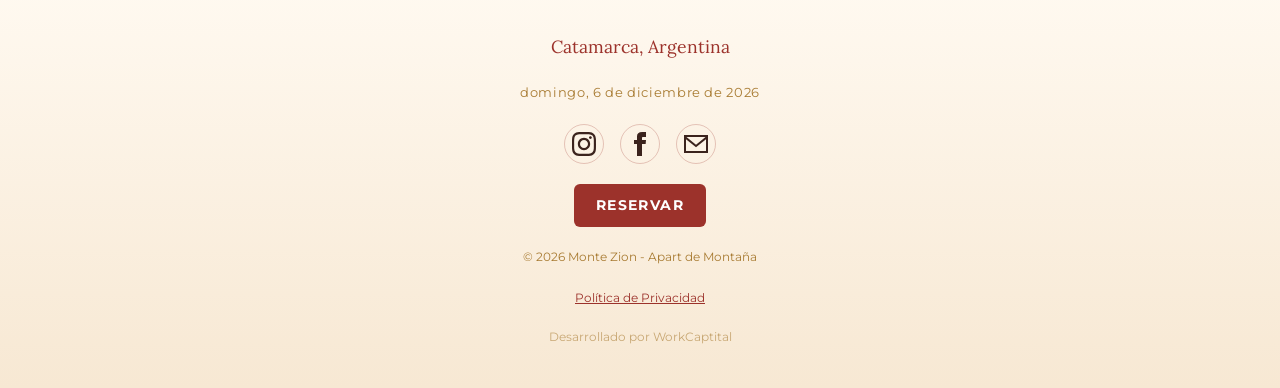
==== commit 2bba3b82: "last up" ====
--- a/index.html
+++ b/index.html
@@ -172,6 +172,26 @@
             </section>
 
             <!-- ══════════════════════════════
+                 SECCIÓN: RESEÑAS DE CLIENTES
+                 ══════════════════════════════ -->
+            <div class="separator">
+                <span class="separator__eyebrow">Experiencias</span>
+                <div class="separator__lines">
+                    <div class="separator__lines-diamond"></div>
+                </div>
+                <h2 id="resenas-titulo" class="separator__title">Reseñas de Clientes</h2>
+                <div class="separator__lines">
+                    <div class="separator__lines-diamond"></div>
+                </div>
+            </div>
+
+            <section id="resenas" class="section" style="padding-top: 0;" aria-label="Reseñas de clientes">
+                <div class="container">
+                    <div id="resenas-grid" class="reviews-grid"></div>
+                </div>
+            </section>
+
+            <!-- ══════════════════════════════
          SECCIÓN 7: UBICACIÓN
          ══════════════════════════════ -->
             <section id="ubicacion" class="location-section" aria-label="Ubicación">
--- a/index.css
+++ b/index.css
@@ -1115,6 +1115,96 @@
 
 
 /* ═══════════════════════════════════════════════════════════
+   RESEÑAS DE CLIENTES
+   ═══════════════════════════════════════════════════════════ */
+.reviews-grid {
+  display: grid;
+  grid-template-columns: repeat(4, 1fr);
+  gap: 24px;
+}
+
+@media (max-width: 768px) {
+  .reviews-grid {
+    grid-template-columns: repeat(2, 1fr);
+    gap: 16px;
+  }
+}
+
+.review-card {
+  display: flex;
+  flex-direction: column;
+  gap: 12px;
+  background: var(--color-fondo-tarjeta);
+  border-radius: 16px;
+  padding: 16px;
+  border: 1px solid var(--color-borde);
+  box-shadow: 0 4px 15px rgba(59, 35, 29, 0.05);
+  transition: transform 0.3s ease, box-shadow 0.3s ease, border-color 0.3s ease;
+}
+
+.review-card:hover {
+  transform: translateY(-4px);
+  box-shadow: 0 12px 30px rgba(156, 50, 43, 0.15);
+  border-color: var(--color-acento);
+}
+
+.review-card__photo {
+  width: 100%;
+  aspect-ratio: 1 / 1;
+  object-fit: cover;
+  border-radius: 12px;
+  border: 1px solid var(--color-borde);
+  transition: transform 0.3s ease;
+}
+
+.review-card:hover .review-card__photo {
+  transform: scale(1.02);
+}
+
+.review-card__content {
+  display: flex;
+  flex-direction: column;
+  gap: 4px;
+}
+
+.review-card__stars {
+  color: var(--color-acento);
+  font-size: 0.9rem;
+  letter-spacing: 2px;
+}
+
+.review-card__title {
+  font-family: var(--fuente-titulos);
+  font-size: 1.05rem;
+  color: var(--color-texto-principal);
+  font-weight: 600;
+  margin: 0;
+}
+
+.review-card__desc {
+  font-size: 0.85rem;
+  color: var(--color-texto-secundario);
+  line-height: 1.5;
+  margin: 0;
+}
+
+@media (max-width: 768px) {
+  .review-card {
+    padding: 12px;
+    gap: 8px;
+  }
+
+  .review-card__title {
+    font-size: 0.92rem;
+  }
+
+  .review-card__desc {
+    font-size: 0.78rem;
+  }
+}
+
+
+/* ═══════════════════════════════════════════════════════════
    UBICACIÓN
    ═══════════════════════════════════════════════════════════ */
 #ubicacion {
@@ -1127,6 +1217,22 @@
   aspect-ratio: 16 / 7;
   overflow: hidden;
   cursor: pointer;
+  background: var(--color-fondo-secundario);
+}
+
+@media (max-width: 768px) {
+  .location-wrapper {
+    aspect-ratio: 4 / 3;
+    min-height: 280px;
+  }
+}
+
+.location-media {
+  width: 100%;
+  height: 100%;
+  object-fit: cover;
+  object-position: center;
+  display: block;
 }
 
 .location-video {
@@ -1139,17 +1245,29 @@
 .location-overlay {
   position: absolute;
   inset: 0;
-  background: rgba(0, 0, 0, 0.35);
+  background: linear-gradient(to top, rgba(0, 0, 0, 0.75) 0%, rgba(0, 0, 0, 0.15) 45%, rgba(0, 0, 0, 0) 100%);
   display: flex;
   flex-direction: column;
   align-items: center;
-  justify-content: center;
-  gap: 16px;
-  transition: background 0.3s;
+  justify-content: flex-end;
+  padding-bottom: 24px;
+  transition: background 0.3s ease;
+}
+
+@media (max-width: 768px) {
+  .location-overlay {
+    padding-bottom: 14px;
+  }
+
+  .location-overlay__cta {
+    font-size: 0.72rem;
+    padding: 8px 18px;
+    letter-spacing: 0.04em;
+  }
 }
 
 .location-overlay:hover {
-  background: rgba(0, 0, 0, 0.5);
+  background: linear-gradient(to top, rgba(0, 0, 0, 0.85) 0%, rgba(0, 0, 0, 0.25) 50%, rgba(0, 0, 0, 0) 100%);
 }
 
 .location-overlay__title {
@@ -1170,24 +1288,27 @@
 .location-overlay__cta {
   display: inline-flex;
   align-items: center;
+  justify-content: center;
   gap: 8px;
   background: var(--color-boton-reserva-fondo);
   color: var(--color-boton-reserva-texto);
   font-weight: 700;
   font-size: 0.85rem;
-  padding: 10px 24px;
-  border-radius: 6px;
+  padding: 12px 28px;
+  border-radius: 30px;
   letter-spacing: 0.06em;
   text-transform: uppercase;
-  transition: transform 0.2s, box-shadow 0.2s;
+  box-shadow: 0 6px 20px rgba(0, 0, 0, 0.3);
+  transition: transform 0.2s ease, box-shadow 0.2s ease, background-color 0.2s ease;
 }
 
 .location-overlay__cta:hover {
-  transform: translateY(-2px);
-  box-shadow: 0 8px 24px var(--color-boton-reserva-glow);
-}
-
-/* Location placeholder (quando no hay video) */
+  transform: translateY(-2px) scale(1.03);
+  box-shadow: 0 8px 25px var(--color-boton-reserva-glow);
+  background: var(--color-acento-hover);
+}
+
+/* Location placeholder (cuando no hay video/foto) */
 .location-placeholder {
   width: 100%;
   aspect-ratio: 16 / 7;
